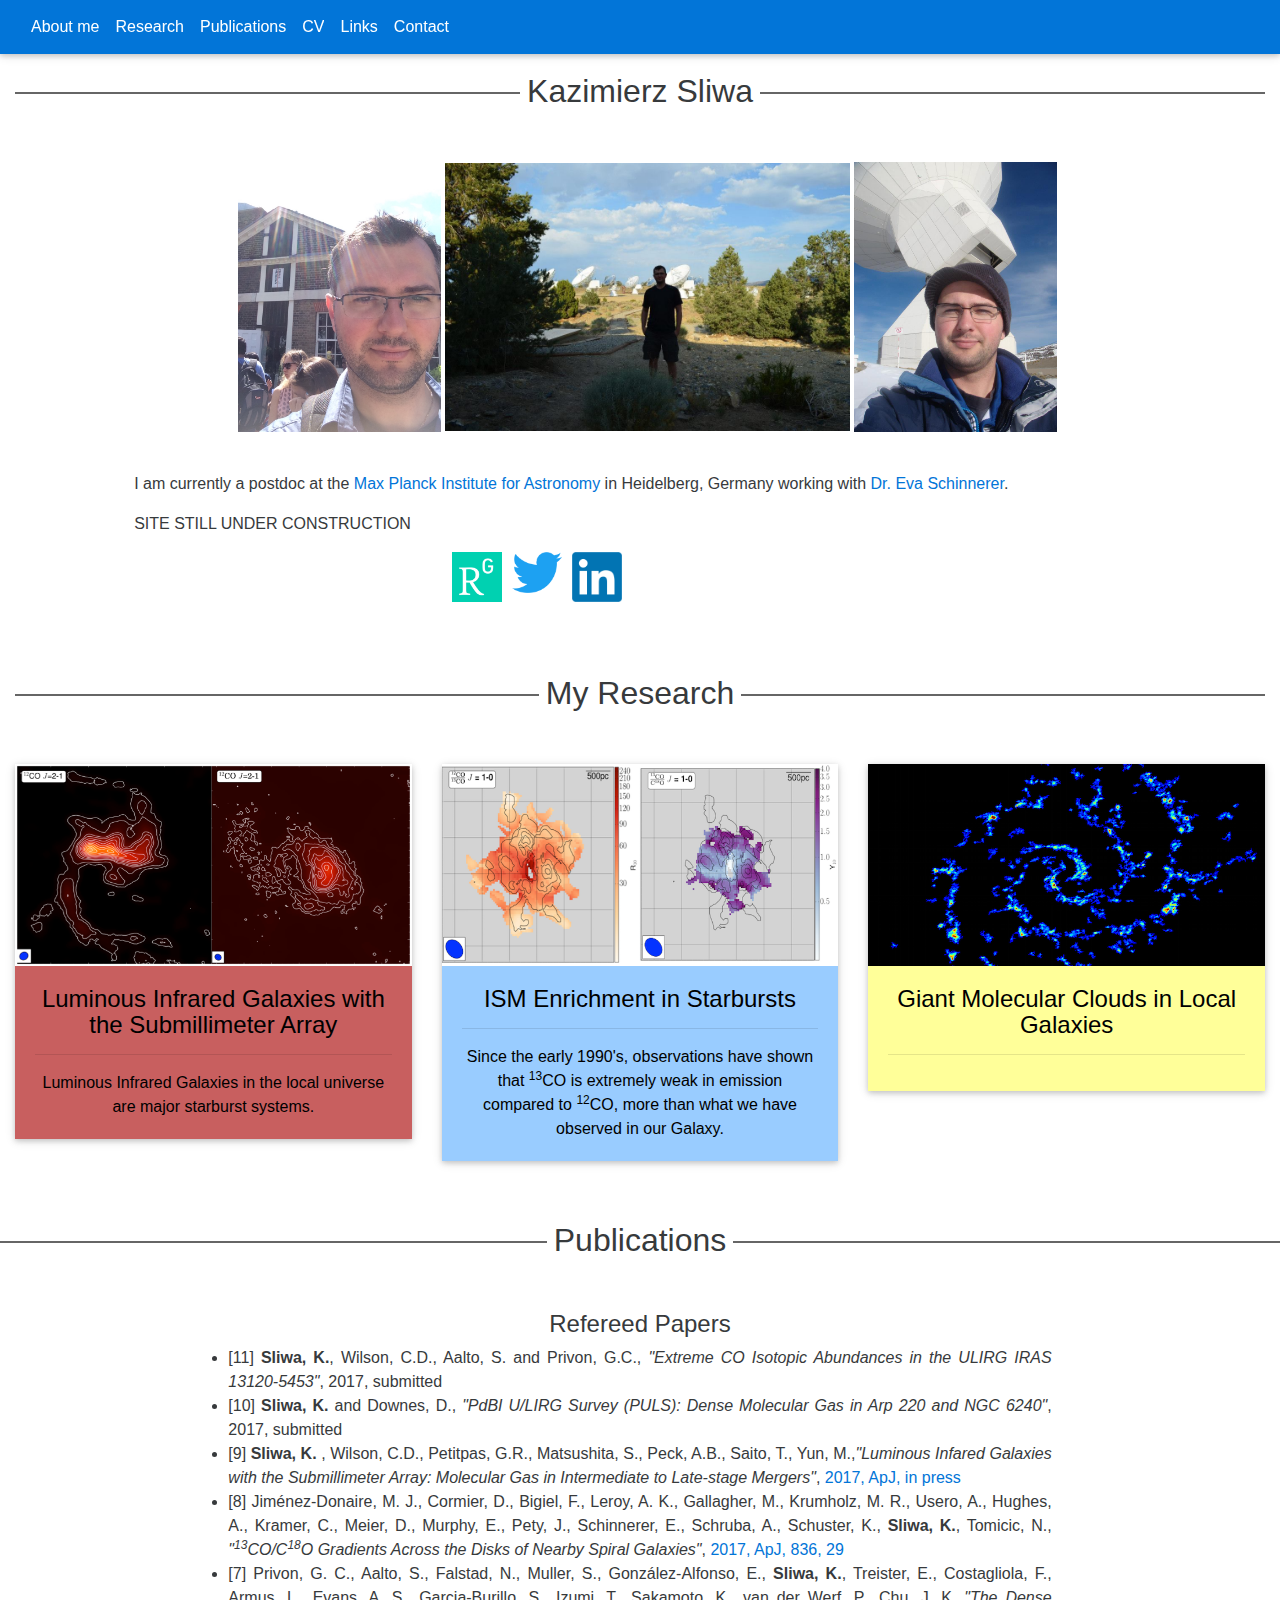
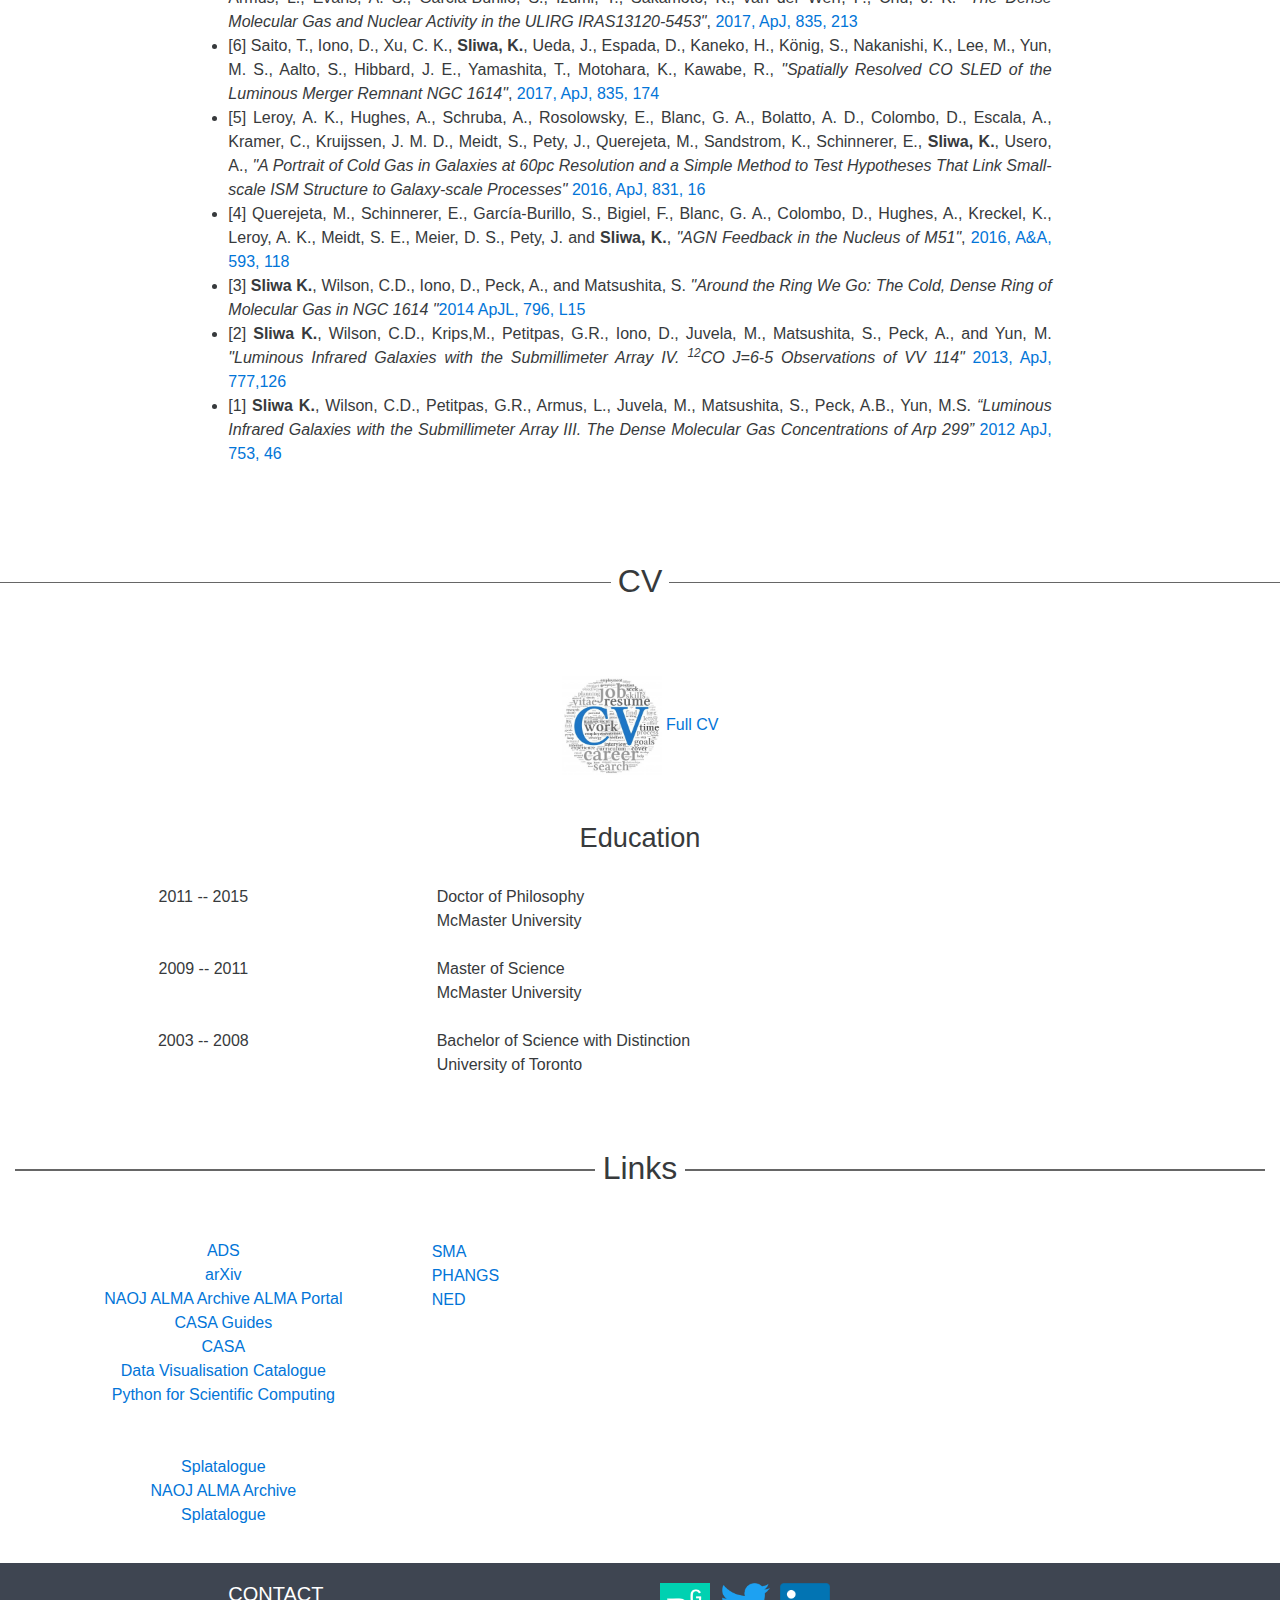
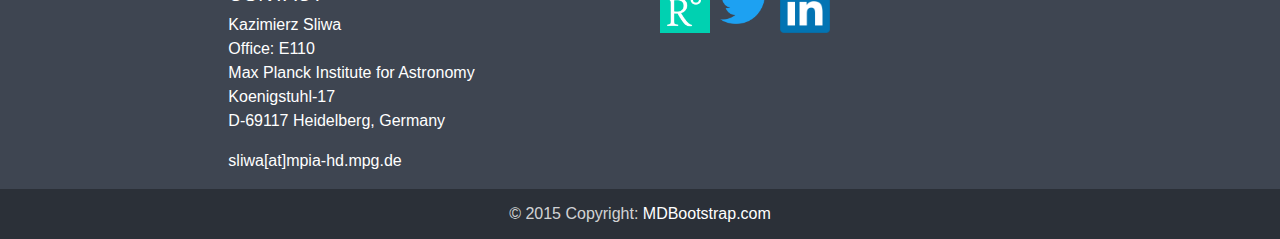
==== index.html @ ba887ac2 "More links" ====
<!DOCTYPE html>
<html lang="en"><head><meta http-equiv="Content-Type" content="text/html; charset=UTF-8">

    
    <meta name="viewport" content="width=device-width, initial-scale=1, shrink-to-fit=yes">
    <meta http-equiv="x-ua-compatible" content="ie=edge">
    <meta charset="utf-8">
    <meta name="description" content="Kazimierz Sliwa Website" />
    <meta name="keywords" content="Kaz Sliwa, astronomy, mpia, Kazimierz Sliwa" />
    <meta name="robots" content="nofollow" />
    <meta http-equiv="author" content="Kazimierz Sliwa" />
    <meta http-equiv="pragma" content="no-cache" />
    <title>Kazimierz Sliwa</title>

    <!-- Font Awesome -->
    <link rel="stylesheet" href="./website_files/font-awesome.min.css">

    <!-- Bootstrap core CSS -->
    <link href="./website_files/bootstrap.min.css" rel="stylesheet">

    <!-- Material Design Bootstrap -->
    <link href="./website_files/mdb.min.css" rel="stylesheet">

    <!-- Your custom styles (optional) -->
    <link href="./website_files/style.css" rel="stylesheet">

<script>(function n(){!function(){function e(e,t,n){t=t||{};var r=e.ownerDocument||e,i=r.createEvent?r.createEvent("CustomEvent"):r.createEventObject();i.initCustomEvent&&i.initCustomEvent(t.type,!!t.bubbles,!!t.cancelable,t.detail);for(var a in t)i[a]=t[a];return setTimeout(function(){try{e.dispatchEvent?e.dispatchEvent(i):e.fireEvent("on"+t.type,r.createEventObject())}catch(n){var a=e["listen"+t.type];if(a)for(var o=0;o<a.length;++o)try{a[o].call(e,i)}catch(e){}}n()},0),this}function t(e,t,n){function r(e,t){try{var n=e.ownerDocument;if(n.createEventObject){var r=n.createEventObject();e.fireEvent("on"+t,r)}else r=n.createEvent("HTMLEvents"),r.initEvent(t,!0,!0),e.dispatchEvent(r)}catch(e){}}var i=!0,a=e.className&&e.className.indexOf("fancified")!=-1;if(window.jQuery){var o=window.jQuery(e);try{if(o.selectBoxIt)o.selectBoxIt("selectOption",o.val());else if(o.data("chosen")||o.chosen)o.trigger("chosen:updated").trigger("liszt:updated");else if(o.data("chooserElement"))o.trigger("change");else if(o.fancySelect)o.get("fancySelect").select("value",o.val());else if(o.selectBox)o.selectBox("value",o.val());else if(o.selectric)o.selectric("refresh");else if(o.coreUISelect){var s=o.data("coreUISelect");s.isSelectShow=!0,s.changeDropdownData(),s.isSelectShow=!1}else if(o.data("myJSPulldownObject")){var l=o.data("myJSPulldownObject");l.setToValue(o.val())}else if(o.fancyfields)o.setVal(o.val());else if(o.data("select2"));else if(o.data("selectize"))i=!1,o.data("selectize").setValue(o.val());else if(o.hasClass("fancified"))o.trigger("update");else if(o.selectmenu){var c=o.val();try{o.selectmenu("value",o[0].options[0].value)}catch(e){}o.selectmenu("value",c)}o.trigger("change")}catch(e){}}i&&(a&&r(e,"update"),r(e,"change"),r(e,"blur")),n()}function n(t,n,r,i){var a=t.value;e(t,{type:"keydown",keyCode:n,which:n,charCode:n,bubbles:!0},function(){e(t,{type:"keypress",keyCode:n,which:n,charCode:n,bubbles:!0},function(){setTimeout(function(){var o=t.value;a==o&&(t.value=r),e(t,{type:"input",keyCode:n,which:n,charCode:n,bubbles:!0},function(){e(t,{type:"keyup",keyCode:n,which:n,charCode:n,bubbles:!0},function(){i()})})},1)})})}function r(e,t,i,a){if(!t||""==t)return void a();var o=t.charCodeAt(0);i+=t.charAt(0),n(e,o,i,function(){r(e,t.substring(1),i,a)})}function i(t,n,r){if(window.abineTriggerChangeInProgress)return void setTimeout(function(){i(t,n,r)},100);window.abineTriggerChangeInProgress=!0;try{if(window.jQuery){var a=window.jQuery(t);(a.data("rawMaskFn")||a.mask||a.CardPhoneFormatting)&&a.focus().val(n).trigger("input").trigger("paste")}}catch(e){}e(t,{type:"change"},function(){e(t,{type:"blur"},function(){window.abineTriggerChangeInProgress=!1,r()})})}function a(t,n,a){e(t,{type:"focus"},function(){e(t,{type:"click"},function(){r(t,n,"",function(){i(t,n,function(){e(document,{type:"abineFilled"},function(){a()})})})})})}function o(n,r,i,a){var o=(r||"").toLowerCase(),s=function(){e(document,{type:"abineFilled"},function(){a()})},l=!1,c=!1,u=n.getElementsByTagName("option");if(u&&u.length>0){for(var d=-1,h=0;h<u.length;h++){var f=(u[h].text||"").toLowerCase(),p=(u[h].getAttribute("value")||"").toLowerCase();if(p==o||f==o){u[h].selected||(l=!0),c=!0,u[h].selected=!0;break}d==-1&&f.indexOf(o)!=-1&&(d=h)}c||d==-1||i||u[d].selected||(l=!0,u[d].selected=!0,c=!0)}n.setAttribute("abineFillResponse",c),l?t(n,r,s):s()}function s(){var e=document.getElementsByClassName("abineFillTarget");if(e.length>0)return e[0];for(var t=0;t<frames.length;t++)try{var e=frames[t].document.getElementsByClassName("abineFillTarget");if(e.length>0)return e[0]}catch(e){}return null}function l(){var n=document.createElement("div");n.id="abineFillElement","undefined"!=typeof paypal&&n.setAttribute("data-paypal","1"),"undefined"!=typeof OffAmazonPayments&&n.setAttribute("data-amazon","1"),"undefined"!=typeof MasterPass&&n.setAttribute("data-masterpass","1"),document.documentElement.appendChild(n),n.addEventListener("fill",function(){var t=s();if(t){var r=n.getAttribute("value");a(t,r,function(){})}else e(document,{type:"abineFilled"},function(){})},!1),n.addEventListener("fillSelect",function(){var t=s();if(t){var r=n.getAttribute("value"),i=!!n.getAttribute("skipPartial");o(t,r,i,function(){})}else e(document,{type:"abineFilled"},function(){})}),n.addEventListener("triggerChange",function(){var e=s(),r=n.getAttribute("value");e&&(e.nodeName.match(/select/i)?t(e,r,function(){}):i(e,r,function(){}))})}l()}()})()</script></head>

<body style="background-color: white">



<header>

    <!--Navbar-->
    <nav class="navbar elegant-color-light bg-primary navbar-fixed-top ">

        <!-- Collapse button-->
        <button class="navbar-toggler hidden-sm-up" type="button" data-toggle="collapse" data-target="#collapseEx2">
            <i class="fa fa-bars"></i>
        </button>

        <div class="container-fluid">

            <!--Collapse content-->
            <div class="collapse navbar-toggleable-xs" id="collapseEx2" style="color : #fff">

                <!--Links-->
                <ul class="nav navbar-nav">
                    <li class="nav-item">
                        <a class="nav-link waves-effect waves-light" href="#kaz" style="color : white">About me</a>
                    </li>
                    <li class="nav-item">
                        <a class="nav-link waves-effect waves-light" href="#research" style="color : white">Research</a>
                    </li>

                    <li class="nav-item">
                        <a class="nav-link waves-effect waves-light" href="#publications" style="color : white">Publications</a>
                    </li>

		                  <li class="nav-item">
                        <a class="nav-link waves-effect waves-light" href="#CV" style="color : white">CV</a>
                      </li>
                      <li class="nav-item">
                        <a class="nav-link waves-effect waves-light" href="#links" style="color : white">Links</a>
                      </li>
		                  <li class="nav-item">
                        <a class="nav-link waves-effect waves-light" href="#contact" style="color : white">Contact</a>
                    </li>


                </ul>

            </div>

        </div>

    </nav>


</header>


<!-- Main container-->
<section id="kaz">
  	 <br>
<div class="container-fluid">
    <div class="divider-new ">
        <h2 class="h2-responsive">Kazimierz Sliwa</h2>
    </div>

    <!--Section: About-->
<div class="col-md-2">
</div>
      <div class="col-md-10">
	       <p><img src="./website_files/me_london1.JPG" align="center" width="20%" >  
           <img src="./website_files/me_carma.jpeg" width="40%" align="center">
           <img src="./website_files/me_iram30m.jpg" width="20%" align="center">  
 </p>
      </div></div>

      <br>
<div class="container-fluid">
<div class="col-md-1">
</div>
      <div class="col-md-10 text-center text-justify">


        <p> I am currently a postdoc at the <a href="http://www.mpia.de/en" target="_blank">Max Planck Institute for Astronomy</a> in Heidelberg, Germany working with <a href="http://www.mpia.de/homes/schinner/Eva_Schinnerer/Welcome.html" target="_blank">Dr. Eva Schinnerer</a>. 
        </p>
         <p> SITE STILL UNDER CONSTRUCTION</p>
		   <!-- <p> I did my Masters and PhD at <a href="http://www.physics.mcmaster.ca/">McMaster University</a> working with <a href="http://www.physics.mcmaster.ca/~wilson/">Christine Wilson</a>. </p>-->

        </div>


      </div>
      <div class="container-fluid">
<div class="col-md-4">
</div>
      <div class="col-md-6" >
           <p style="text-align:left"><a href="https://www.researchgate.net/profile/Kazimierz_Sliwa" target="_blank"><img src="./website_files/researchgate.png" width="50px" align="left" hspace="5"></a> <a href="https://twitter.com/KazSliwa" target="_blank"><img src="./website_files/twitter.png" width="50px" align="left" hspace="5"></a>  <a href="https://www.linkedin.com/in/kazimierz-sliwa-875b5870/" target="_blank"><img src="./website_files/linkedin.png" width="50px" align="left" hspace="5"></a>  </p>

      </div>
      </div>
    </section>


       <!--Section: Research-->
       <section id="research">
         <div class="container-fluid">
	 <br>
    <div class="divider-new">
        <h2 class="h2-responsive">My Research</h2>
    </div>

        <div class="row" style="background-color:white">

            <!--First columnn-->
            <div class="col-md-4" >

            <!--Card-->
            <div class="card hoverable" style="background-color: #c85f5f">

                <a href="smasurvey.html" color="#949494">
                <!--Card image-->
                <div class="view overlay hm-white-slight">
                    <img src="./website_files/lirgs.png" class="img-fluid" alt="">

                        <div class="mask waves-effect waves-light"></div>

                </div>
                <!--/.Card image-->

                <!--Card content-->
                <div class="card-block text-xs-center ">
                    <!--Title-->
                    <h4 class="card-title" style="color: black">Luminous Infrared Galaxies with the Submillimeter Array</h4>
                    <hr>
                    <!--Text-->
                    <p class="card-text text-center" style="color: black"> Luminous Infrared Galaxies in the local universe are major starburst systems. </p>
                </div>
                <!--/.Card content-->
            </a>
            </div>
            <!--/.Card-->

            </div>
            <!--First columnn-->

            <!--Second columnn-->
            <div class="col-md-4">

            <!--Card-->
            <div class="card hoverable" style="background-color: #99ccff">
                <a href="nucleo.html">
                <!--Card image-->
                <div class="view overlay hm-white-slight">
                    <img src="website_files/ratios.png" class="img-fluid" alt="">

                        <div class="mask waves-effect waves-light"></div>

                </div>
                <!--/.Card image-->

                <!--Card content-->
                <div class="card-block text-xs-center">
                    <!--Title-->
                    <h4 class="card-title" style="color: black">ISM Enrichment in Starbursts</h4>
                    <hr>
                    <!--Text-->
                    <p class="card-text" style="color: black"> Since the early 1990's, observations have shown that <sup>13</sup>CO is extremely weak in emission compared to <sup>12</sup>CO, more than what we have observed in our Galaxy.</p>
                </div>
            </a>
            </div>


            </div>



<!--Second columnn-->
<div class="col-md-4">

<!--Card-->
<div class="card hoverable" style="background-color: #ffff99">
    <a href="gmcs.html">
    <!--Card image-->
    <div class="view overlay hm-white-slight">
        <img src="website_files/m74-almaco21.png" class="img-fluid" alt="">

            <div class="mask waves-effect waves-light"></div>

    </div>
    <!--/.Card image-->

    <!--Card content-->
    <div class="card-block text-xs-center">
        <!--Title-->
        <h4 class="card-title" style="color: black">Giant Molecular Clouds in Local Galaxies</h4>
        <hr>
        <!--Text-->
        <p class="card-text" style="color: black"></p>
    </div>
    <!--/.Card content-->
</a>
</div>
<!--/.Card-->

</div>
        </div>


  </div>
    </section>

    <!--/Section: Publications-->

    <section id="publications">

    	            <div class="row text-justify" style="background-color: white">

	          <div class="divider-new">
              <h2 class="h2-responsive">Publications</h2>
	           </div>



                <div class="col-md-12 text-center">
	      <h4> Refereed Papers </h4>
	    </div>
    <div class="container-fluid">

    <div class="col-md-2 col-xs-2 color" align="right">
    </div>

    <div class="col-md-8 col-xs-8">
    <li>[11] <b>Sliwa, K.</b>, Wilson, C.D., Aalto, S. and Privon, G.C., <i>"Extreme CO Isotopic Abundances in the ULIRG IRAS 13120-5453"</i>, 2017, submitted</li>
    <li>[10] <b>Sliwa, K.</b> and Downes, D., <i>"PdBI U/LIRG Survey (PULS): Dense Molecular Gas in Arp 220 and NGC 6240"</i>, 2017, submitted</li>
    <li>[9] <b>Sliwa, K.</b> , Wilson, C.D., Petitpas, G.R., Matsushita, S., Peck, A.B., Saito, T., Yun, M.,<i>"Luminous Infared Galaxies with the Submillimeter Array: Molecular Gas in Intermediate to Late-stage Mergers"</i>, <a href="http://adsabs.harvard.edu/abs/2017arXiv170307121S" target="_blank">2017, ApJ, in press</a></li>
    <li>[8] Jiménez-Donaire, M. J., Cormier, D., Bigiel, F., Leroy, A. K., Gallagher, M., Krumholz, M. R., Usero, A., Hughes, A., Kramer, C., Meier, D., Murphy, E., Pety, J., Schinnerer, E., Schruba, A., Schuster, K., <b>Sliwa, K.</b>, Tomicic, N., <i>"<sup>13</sup>CO/C<sup>18</sup>O Gradients Across the Disks of Nearby Spiral Galaxies"</i>, <a href="http://adsabs.harvard.edu/abs/2017ApJ...836L..29J" target="_blank">2017, ApJ, 836, 29</a></li>
    <li>[7] Privon, G. C., Aalto, S., Falstad, N., Muller, S., González-Alfonso, E., <b>Sliwa, K.</b>, Treister, E., Costagliola, F., Armus, L., Evans, A. S., Garcia-Burillo, S., Izumi, T., Sakamoto, K., van der Werf, P., Chu, J. K. <i>"The Dense Molecular Gas and Nuclear Activity in the ULIRG IRAS13120-5453"</i>, <a href="http://adsabs.harvard.edu/abs/2017ApJ...835..213P" target="_blank">2017, ApJ, 835, 213</a> </li>
    <li> [6] Saito, T., Iono, D., Xu, C. K., <b>Sliwa, K.</b>, Ueda, J., Espada, D., Kaneko, H., König, S., Nakanishi, K., Lee, M., Yun, M. S., Aalto, S., Hibbard, J. E., Yamashita, T., Motohara, K., Kawabe, R., <i>"Spatially Resolved CO SLED of the Luminous Merger Remnant NGC 1614"</i>, <a href="http://adsabs.harvard.edu/abs/2017ApJ...835..174S" target="_blank">2017, ApJ, 835, 174</a></li>
    <li>[5] Leroy, A. K., Hughes, A., Schruba, A., Rosolowsky, E., Blanc, G. A., Bolatto, A. D., Colombo, D., Escala, A., Kramer, C., Kruijssen, J. M. D., Meidt, S., Pety, J., Querejeta, M., Sandstrom, K., Schinnerer, E., <b>Sliwa, K.</b>, Usero, A., <i>"A Portrait of Cold Gas in Galaxies at 60pc Resolution and a Simple Method to Test Hypotheses That Link Small-scale ISM Structure to Galaxy-scale Processes"</i> <a href="http://adsabs.harvard.edu/abs/2016ApJ...831...16L" target="_blank">2016, ApJ, 831, 16</a></li>
    <li>[4] Querejeta, M., Schinnerer, E., García-Burillo, S., Bigiel, F., Blanc, G. A., Colombo, D., Hughes, A., Kreckel, K., Leroy, A. K., Meidt, S. E., Meier, D. S., Pety, J. and <b>Sliwa, K.</b>, <i>"AGN Feedback in the Nucleus of M51"</i>, <a href="http://adsabs.harvard.edu/abs/2016A%26A...593A.118Q" target="_blank">2016, A&ampA, 593, 118</a></li>
    <li>[3] <b>Sliwa K.</b>, Wilson, C.D., Iono, D.,  Peck, A., and Matsushita, S. <i>"Around the Ring We Go: The Cold, Dense Ring of Molecular Gas in NGC 1614 "</i><a href="http://adsabs.harvard.edu/abs/2014ApJ...796L..15S" target="_blank">2014 ApJL, 796, L15</a></li>
    <li>[2] <b>Sliwa K.</b>, Wilson, C.D., Krips,M., Petitpas, G.R., Iono, D., Juvela, M., Matsushita, S., Peck, A., and Yun, M. <i>"Luminous Infrared Galaxies with the Submillimeter Array IV. <sup>12</sup>CO J=6-5 Observations of VV 114"</i> <a href="http://adsabs.harvard.edu/abs/2013ApJ...777..126S" target="_blank">2013, ApJ, 777,126</a></li>
    <li>[1] <b>Sliwa K.</b>, Wilson, C.D., Petitpas, G.R., Armus, L., Juvela, M., Matsushita, S., Peck, A.B., Yun, M.S. <i>“Luminous Infrared Galaxies with the Submillimeter Array III. The Dense Molecular Gas Concentrations of Arp 299”</i> <a href="http://adsabs.harvard.edu/abs/2012ApJ...753...46S" target="_blank"> 2012 ApJ, 753, 46</a></li>
      </div>
   <div class="col-md-2 col-xs-2 color" align="right">
</div>
</div>

<br>



    <!--Section: CV-->


    <section id="CV">
      	 <br>
   <div class="container-fluid">
     <div class="divider-new">
       <h2 class="h2-responsive">CV</h2>
     </div>

       <div class="col-md-12 text-center">
     <br>
     <a href="./website_files/kazsliwa_march262017.pdf" target="blank"><img src="./website_files/CV.jpg" width="100px" align="center"> Full CV</a>
       </div>
   </div></section>

     <div class="col-md-12 col-xs-12">
       <br> <br>
       <h3 class="h3-responsive col-md-12 col-xs-12 text-center">Education</h3>
       <br> 
     </div>


       <div class=" responsive col-md-4 col-xs-4 text-center" align="right">
	  <br>2011 -- 2015
       </div>
       <div class="responsive col-md-6 col-xs-6 text-left" align="left">
    <br> Doctor of Philosophy 
	  <br> McMaster University
       </div>

       <div class=" responsive col-md-4 col-xs-4 text-center" align="right">
      <br>2009 -- 2011
       </div>
       <div class="responsive col-md-6 col-xs-6 text-left" align="left">
    <br> Master of Science
      <br> McMaster University
       </div>

       <div class=" responsive col-md-4 col-xs-4 text-center" align="right">
      <br>2003 -- 2008
       </div>
       <div class="responsive col-md-6 col-xs-6 text-left" align="left">
    <br> Bachelor of Science with Distinction
      <br> University of Toronto
       </div>



   </div></section>


<section id="links">
     <br>
<div class="container-fluid">
    <div class="divider-new ">
        <h2 class="h2-responsive">Links</h2>
    </div>

    <!--Section: About-->

      <div class="col-md-4 text-center">
      <!--<h6> PAPERS </h6>-->
<p>
           <a href="http://adsabs.harvard.edu/abstract_service.html" target="_blank">ADS</a><br>
           <a href="https://arxiv.org/list/astro-ph/new" target="_blank">arXiv</a><br>
          <!-- <h6>ARCHIVES</h6>-->
        <a href="hhttp://jvo.nao.ac.jp/portal/alma/archive.do" target="_blank">NAOJ ALMA Archive</a>

           <a href="https://almascience.nrao.edu/" target="_blank">ALMA Portal</a>
           <br>
           <a href="https://casaguides.nrao.edu/index.php?title=Main_Page" target="_blank">CASA Guides</a>
           <br>
           <a href="https://casa.nrao.edu/casa_obtaining.shtml" target="_blank">CASA</a>
           <br>
           <a href="http://www.datavizcatalogue.com/index.html" target="_blank">Data Visualisation Catalogue</a>
           <br>
           <a href="http://bender.astro.sunysb.edu/classes/python-science/" target="_blank">Python for Scientific Computing</a>
           <br>
           <br>
           <br>
           <a href="http://www.cv.nrao.edu/php/splat/" target="_blank">Splatalogue</a>
           <br>
           <a href="hhttp://jvo.nao.ac.jp/portal/alma/archive.do" target="_blank">NAOJ ALMA Archive</a>                     
           <br>
           <a href="http://www.cv.nrao.edu/php/splat/" target="_blank">Splatalogue</a>

                      </p>

      </div>


      <div class="col-md-4 text-center text-justify">


        

        </div>
 <div class="col-md-4 text-center text-justify">
 </div>
 <p> 
 <a href="http://sma1.sma.hawaii.edu/call.html" target="_blank">SMA</a>
 <br>
<a href="http://phangs.org" target="_blank">PHANGS</a>
 <br>
<a href="http://ned.ipac.caltech.edu/forms/byname.html" target="_blank">NED</a>


 </p>
      </div>
    </section>






    <footer>


<!--Footer-->
<section id="contact">

<footer class="page-footer elegant-color-light center-on-small-only">

    <!--Footer Links-->
    <div class="container-fluid" >
        <div class="row">
 <div class="col-md-2">
 </div>
            <!--First column-->
            <div class="col-md-4">
              <h5 class="title">Contact</h5>
	        <p> Kazimierz Sliwa
            <br> Office: E110
		    <br>Max Planck Institute for Astronomy
		    <br>Koenigstuhl-17 
		    <br> D-69117 Heidelberg, Germany
            </p><p>sliwa[at]mpia-hd.mpg.de</p>
            </div>
            <!--/.First column-->
<div class="col-md-6">
           <p style="text-align:left"><a href="https://www.researchgate.net/profile/Kazimierz_Sliwa" target="_blank"><img src="./website_files/researchgate.png" width="50px" align="left" hspace="5"></a> <a href="https://twitter.com/KazSliwa" target="_blank"><img src="./website_files/twitter.png" width="50px" align="left" hspace="5"></a>  <a href="https://www.linkedin.com/in/kazimierz-sliwa-875b5870/" target="_blank"><img src="./website_files/linkedin.png" width="50px" align="left" hspace="5"></a>  </p>

      </div>
            <!--Second column-->
            <div class="col-md-6">

            </div>
            <!--/.Second column-->
        </div>
    </div>
    <!--/.Footer Links-->

    <!--Copyright-->
    <div class="footer-copyright">
        <div class="container-fluid">
            © 2015 Copyright: <a href="http://www.mdbootstrap.com/"> MDBootstrap.com </a>

        </div>
    </div>
    <!--/.Copyright-->


</footer>
</section>
<!--/.Footer-->


</footer>



    <!-- SCRIPTS -->

    <!-- JQuery -->
    <script type="text/javascript" src="./website_files/jquery-2.2.3.min.js"></script>

    <!-- Bootstrap tooltips -->
    <script type="text/javascript" src="./website_files/tether.min.js"></script>

    <!-- Bootstrap core JavaScript -->
    <script type="text/javascript" src="./website_files/bootstrap.min.js"></script>

    <!-- MDB core JavaScript -->
    <script type="text/javascript" src="./website_files/mdb.min.js"></script>





<div class="hiddendiv common"></div></body><div id="abineFillElement"></div></html>
---- website_files/style.css ----
/* YOUR CUSTOM STYLES */


.extra-margins {
    margin-top: 1rem;
    margin-bottom: 2.5rem;
}


main {
    padding-top: 3rem;
    padding-bottom: 2rem;
}


.flex-center {
    color: #fff;
}


html,
body,

.view {
    height:100%;
    background: url("./website_files/me_london.JPG") no-repeat center center fixed;
    -webkit-background-size: cover;
    -moz-background-size: cover;
    -o-background-size: cover;
    background-size: cover;
}


.view2 { 

    background: url("img/test.JPG")no-repeat center center fixed;

    -webkit-background-size: cover;
    -moz-background-size: cover;
    -o-background-size: cover;
    background-size: cover;
}



.navbar {
    background-color: transparent;
}

.navbar-dark .navbar-nav .nav-link {
    color: #fafafa;
}
.scrolling-navbar {
        -webkit-transition: background .5s ease-in-out, padding .5s ease-in-out;
        -moz-transition: background .5s ease-in-out, padding .5s ease-in-out;
        transition: background .5s ease-in-out, padding .5s ease-in-out;
}

.top-nav-collapse {
    background-color: #1C2331;
}

@media only screen and (max-width: 768px) {
    .navbar {
        background-color: #1C2331;
    }
}

#home {
    font-size: 20px;
    text-align: justify;

}

.text-justify {
    text-align: justify;
}

.text-center {
    text-align: center;
}

.overlay_pub {
    background: url("../img/N5291_pub.jpg")no-repeat center center fixed;
    -webkit-background-size: cover;
    -moz-background-size: cover;
    -o-background-size: cover;
    background-size: cover;

    color: white;

}


.full-bg-img_pub {
  height: 100%;
  width: 100%;
  position: static;
  overflow: hidden;
  top: 10;
  left: 0;
}

tr {
    vertical-align: top;
}
.rotateimg90 {
  -webkit-transform:rotate(90deg);
  -moz-transform: rotate(90deg);
  -ms-transform: rotate(90deg);
  -o-transform: rotate(90deg);
  transform: rotate(90deg);
}

img.align-center {
  display: block;
  margin: 0px auto;}
  img.small{width:75px}
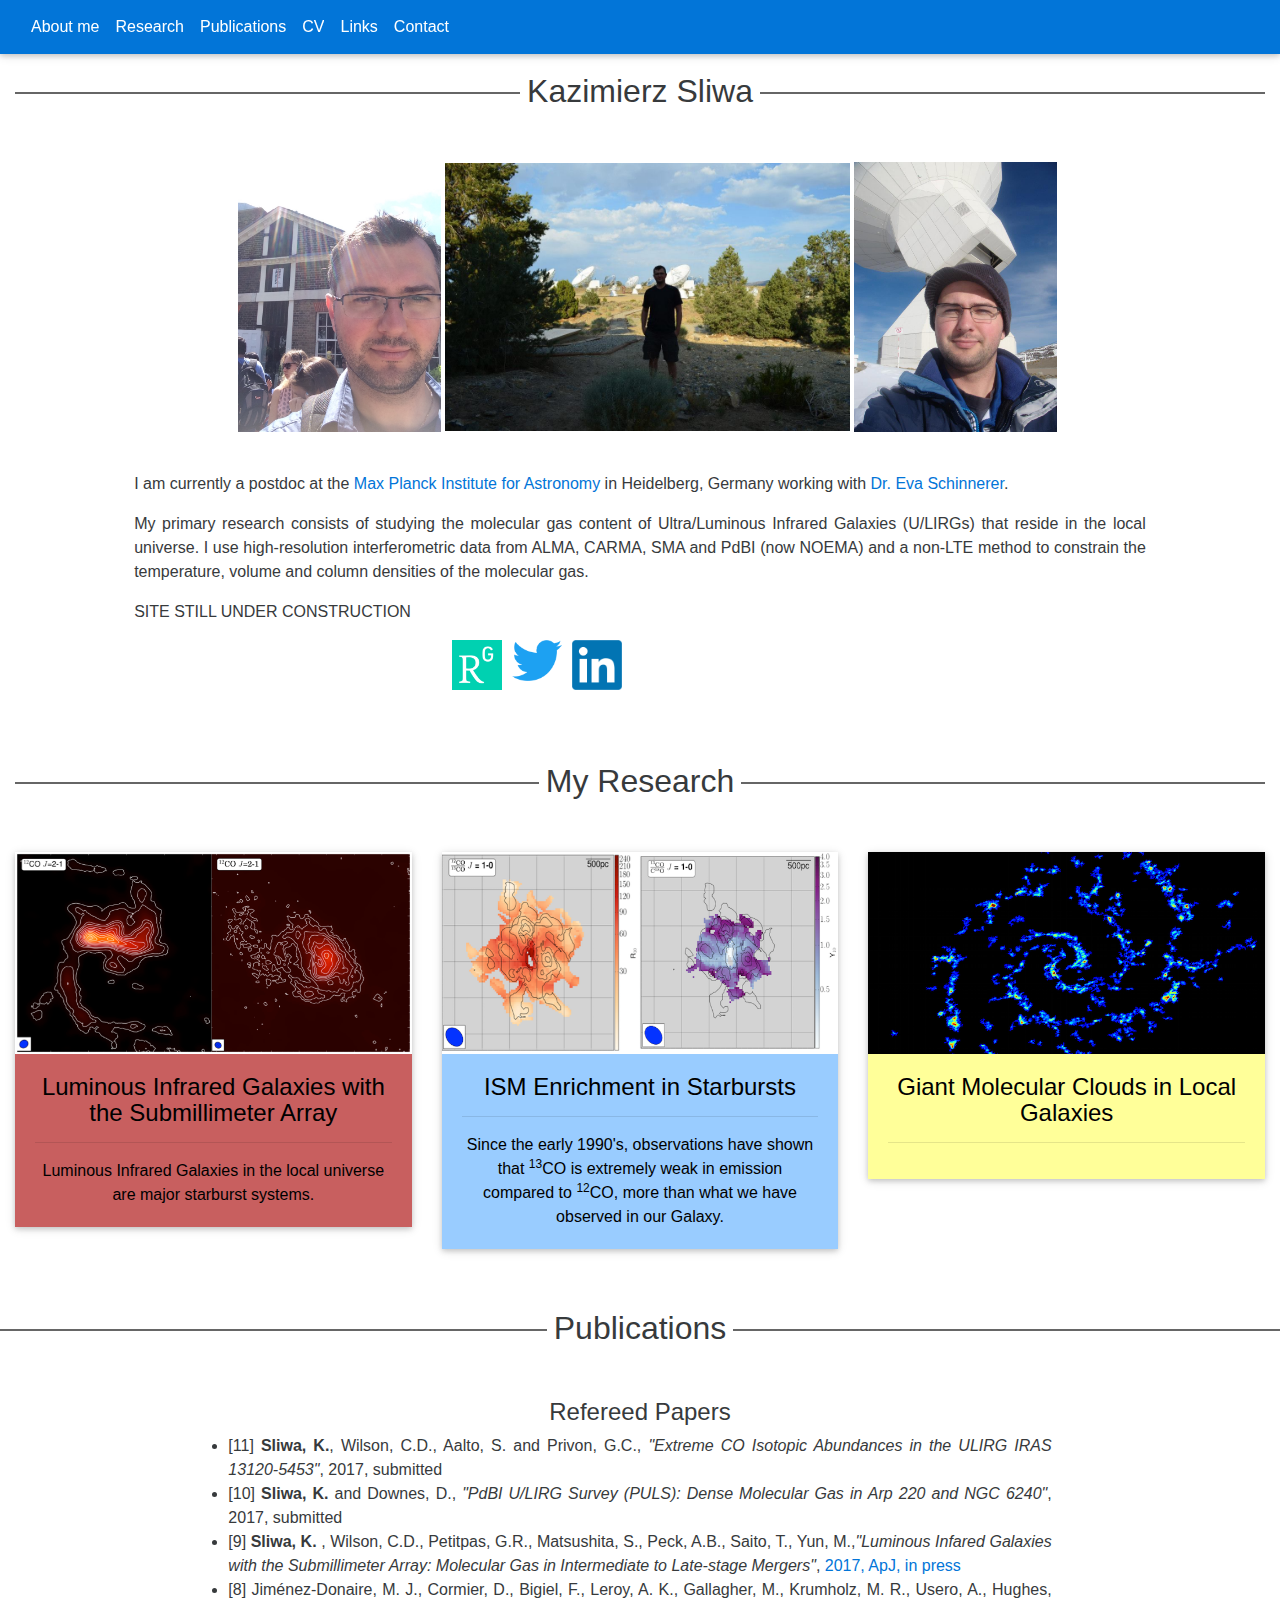
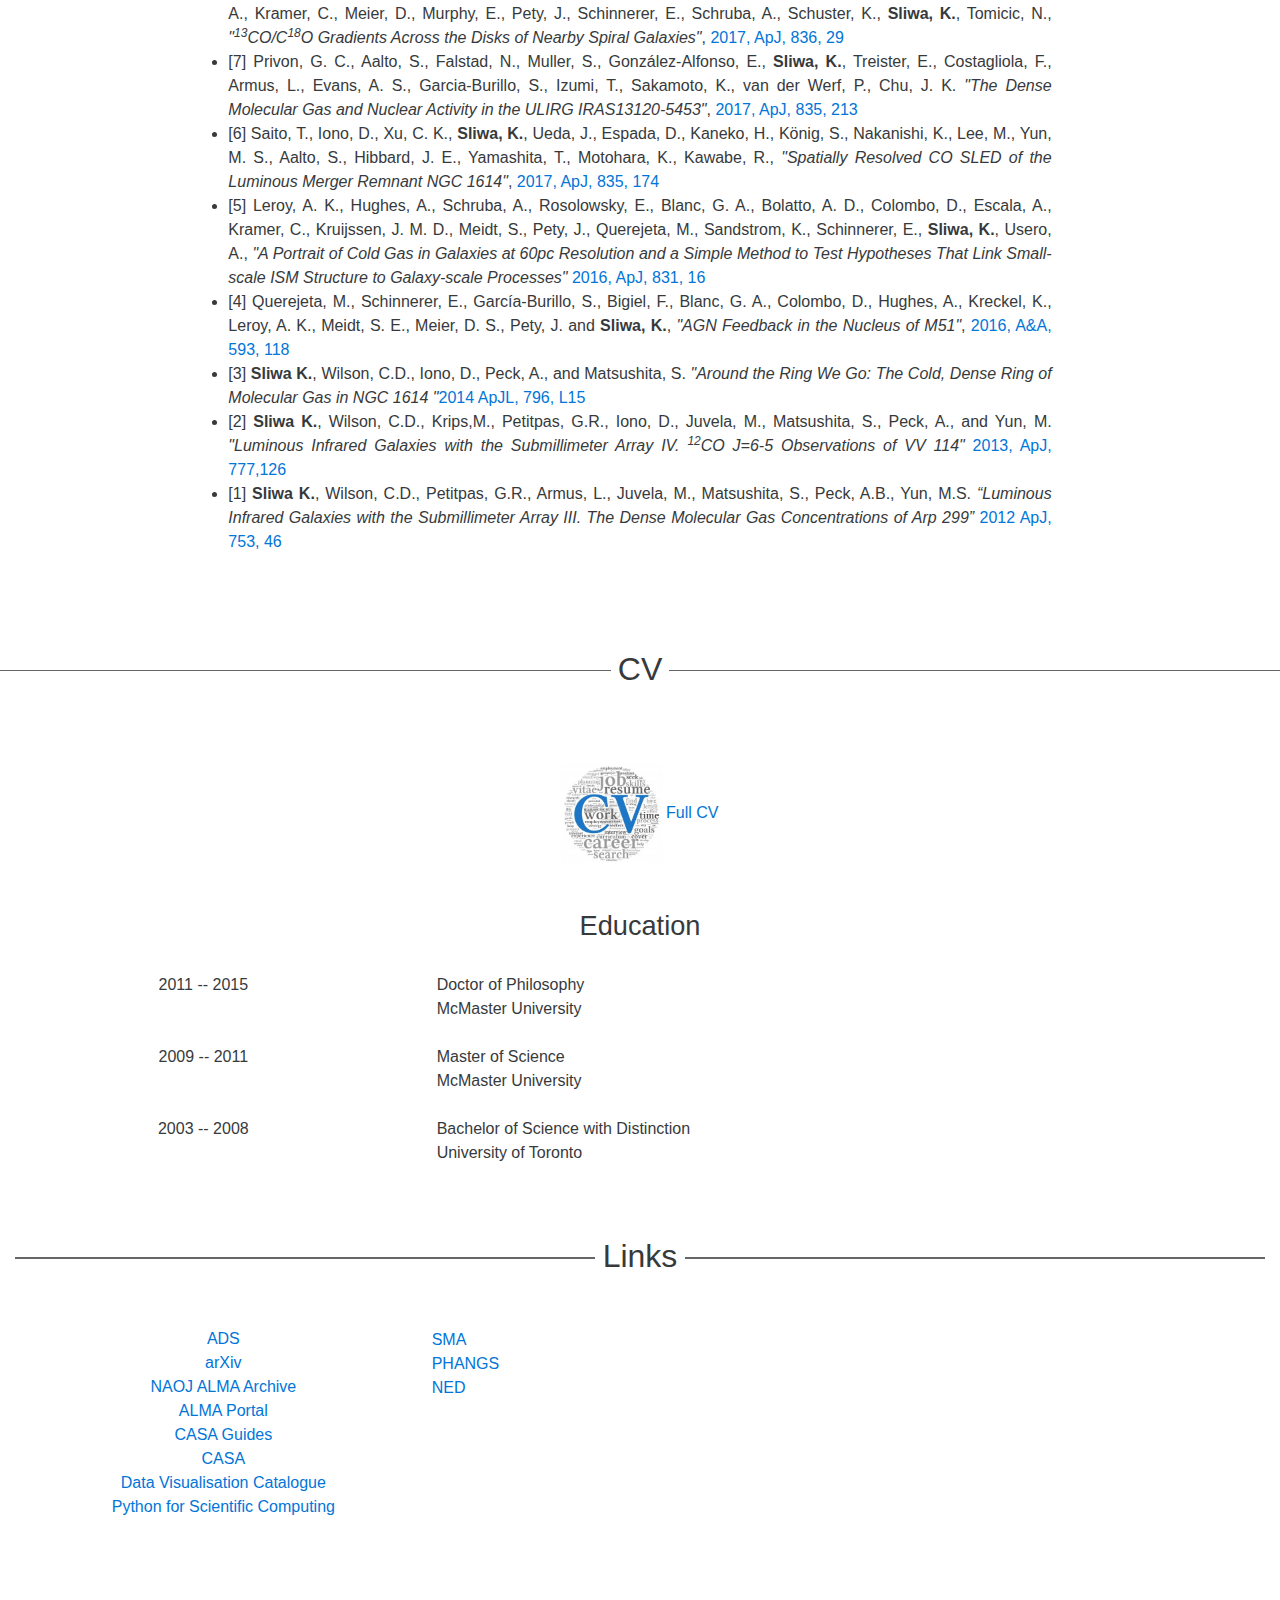
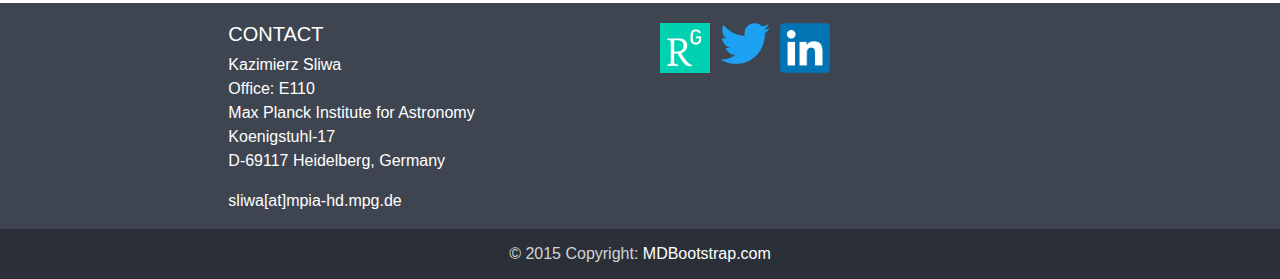
==== commit 3c6819bb: "added more on research" ====
--- a/index.html
+++ b/index.html
@@ -108,6 +108,7 @@
 
         <p> I am currently a postdoc at the <a href="http://www.mpia.de/en" target="_blank">Max Planck Institute for Astronomy</a> in Heidelberg, Germany working with <a href="http://www.mpia.de/homes/schinner/Eva_Schinnerer/Welcome.html" target="_blank">Dr. Eva Schinnerer</a>. 
         </p>
+        <p>My primary research consists of studying the molecular gas content of Ultra/Luminous Infrared Galaxies (U/LIRGs) that reside in the local universe. I use high-resolution interferometric data from ALMA, CARMA, SMA and PdBI (now NOEMA) and a non-LTE method to constrain the temperature, volume and column densities of the molecular gas.</p>
          <p> SITE STILL UNDER CONSTRUCTION</p>
 		   <!-- <p> I did my Masters and PhD at <a href="http://www.physics.mcmaster.ca/">McMaster University</a> working with <a href="http://www.physics.mcmaster.ca/~wilson/">Christine Wilson</a>. </p>-->
 
@@ -142,7 +143,7 @@
             <!--Card-->
             <div class="card hoverable" style="background-color: #c85f5f">
 
-                <a href="smasurvey.html" color="#949494">
+                <a href="./other_html/smasurvey.html" color="#949494">
                 <!--Card image-->
                 <div class="view overlay hm-white-slight">
                     <img src="./website_files/lirgs.png" class="img-fluid" alt="">
@@ -173,7 +174,7 @@
 
             <!--Card-->
             <div class="card hoverable" style="background-color: #99ccff">
-                <a href="nucleo.html">
+                <a href="./other_html/nucleo.html">
                 <!--Card image-->
                 <div class="view overlay hm-white-slight">
                     <img src="website_files/ratios.png" class="img-fluid" alt="">
@@ -204,7 +205,7 @@
 
 <!--Card-->
 <div class="card hoverable" style="background-color: #ffff99">
-    <a href="gmcs.html">
+    <a href="./other_html/gmcs.html">
     <!--Card image-->
     <div class="view overlay hm-white-slight">
         <img src="website_files/m74-almaco21.png" class="img-fluid" alt="">
@@ -342,7 +343,7 @@
            <a href="http://adsabs.harvard.edu/abstract_service.html" target="_blank">ADS</a><br>
            <a href="https://arxiv.org/list/astro-ph/new" target="_blank">arXiv</a><br>
           <!-- <h6>ARCHIVES</h6>-->
-        <a href="hhttp://jvo.nao.ac.jp/portal/alma/archive.do" target="_blank">NAOJ ALMA Archive</a>
+        <a href="hhttp://jvo.nao.ac.jp/portal/alma/archive.do" target="_blank">NAOJ ALMA Archive</a><br>
 
            <a href="https://almascience.nrao.edu/" target="_blank">ALMA Portal</a>
            <br>
@@ -356,11 +357,7 @@
            <br>
            <br>
            <br>
-           <a href="http://www.cv.nrao.edu/php/splat/" target="_blank">Splatalogue</a>
-           <br>
-           <a href="hhttp://jvo.nao.ac.jp/portal/alma/archive.do" target="_blank">NAOJ ALMA Archive</a>                     
-           <br>
-           <a href="http://www.cv.nrao.edu/php/splat/" target="_blank">Splatalogue</a>
+
 
                       </p>
 
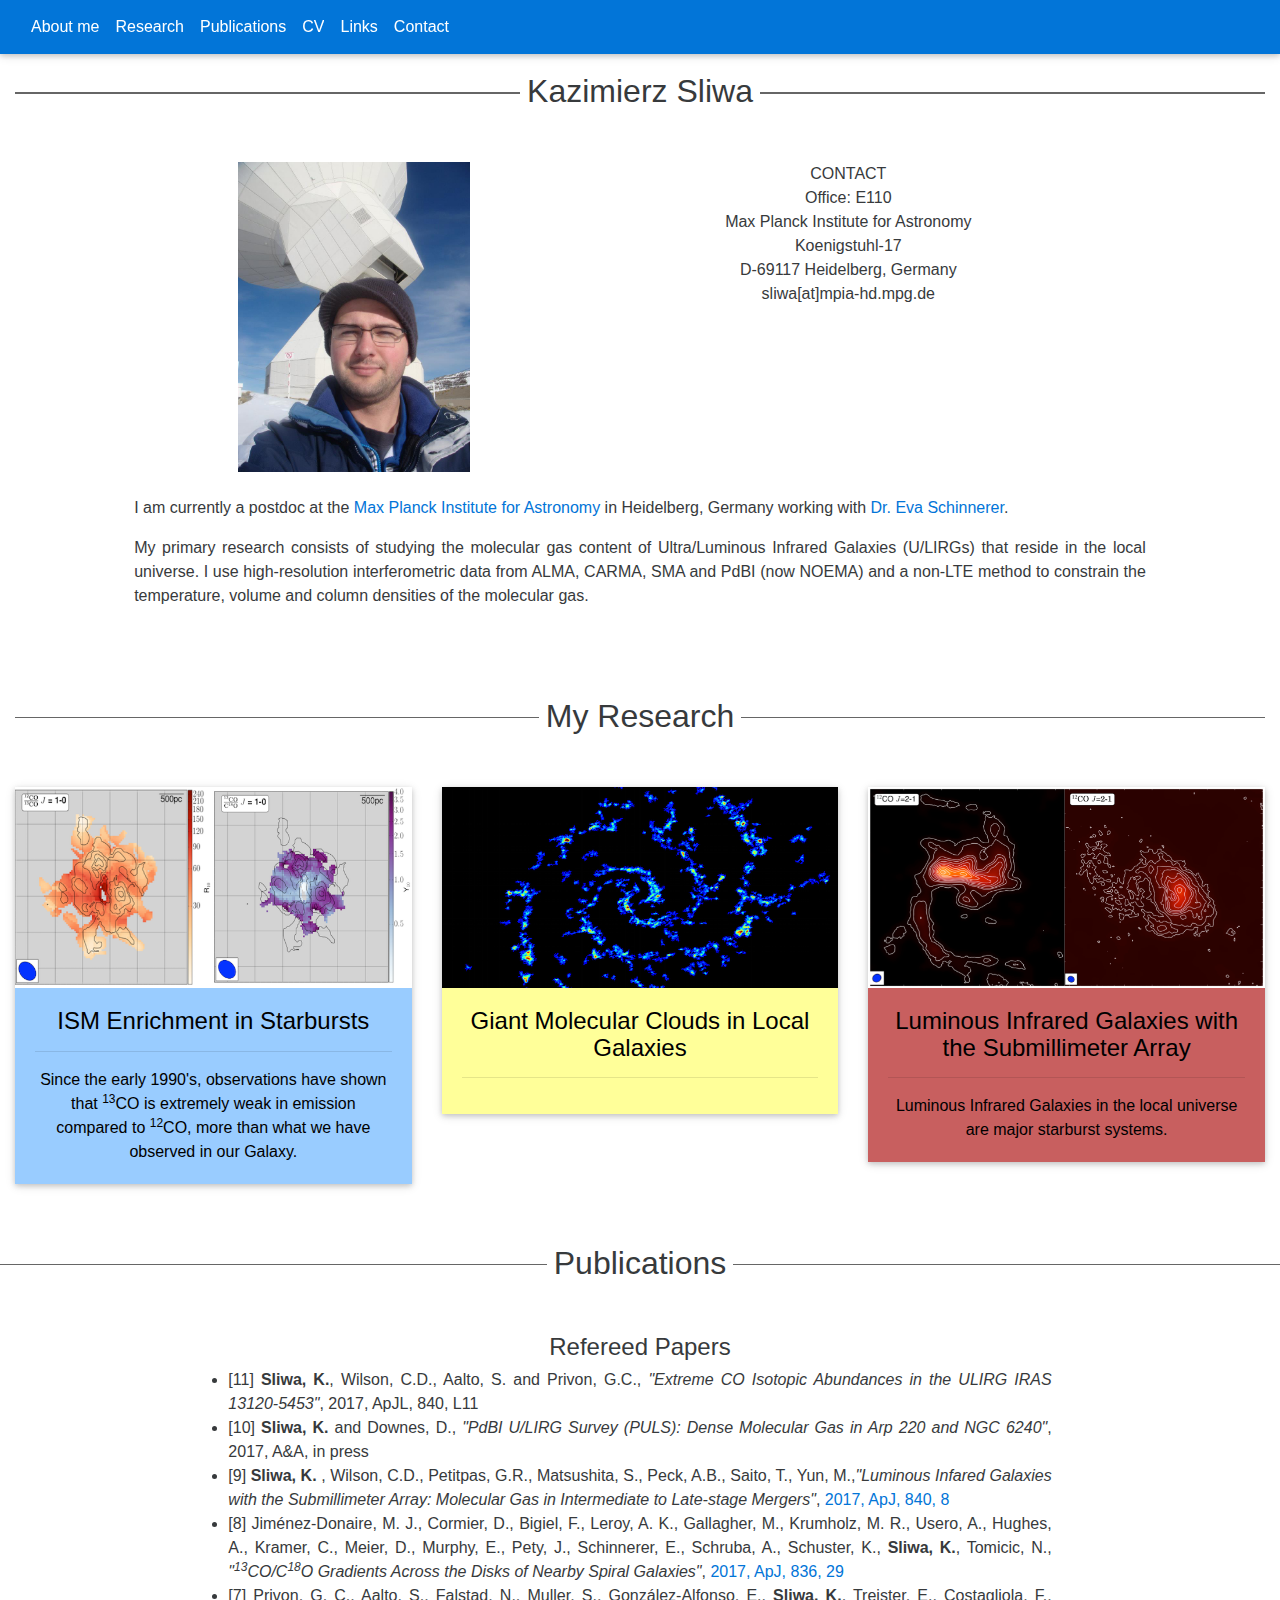
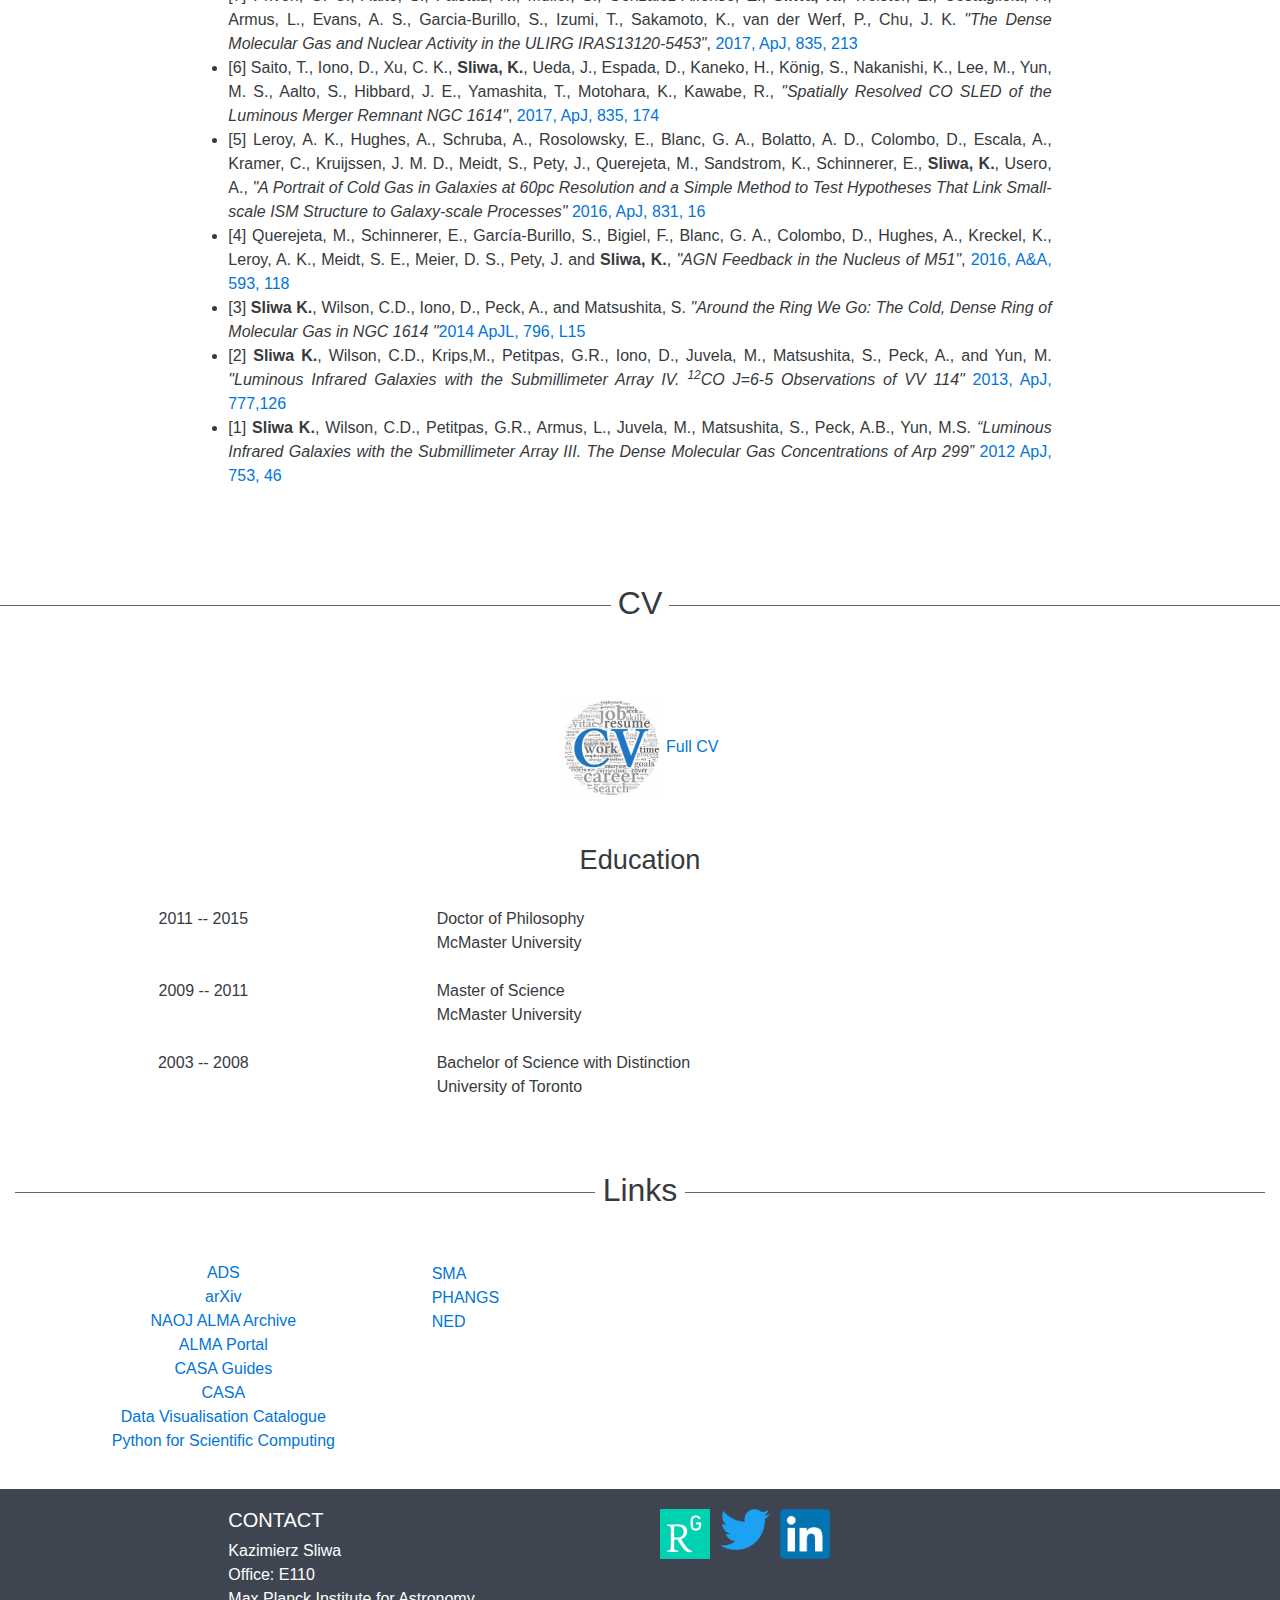
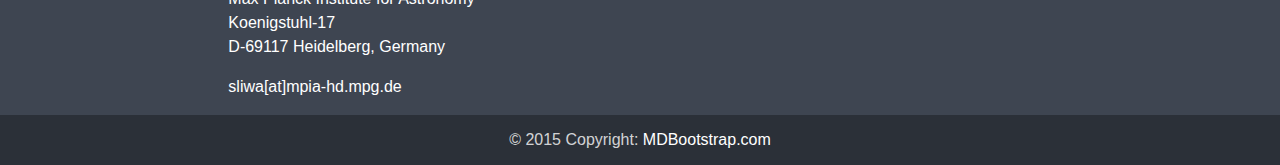
==== commit 438b54e6: "updated website" ====
--- a/index.html
+++ b/index.html
@@ -6,7 +6,7 @@
     <meta http-equiv="x-ua-compatible" content="ie=edge">
     <meta charset="utf-8">
     <meta name="description" content="Kazimierz Sliwa Website" />
-    <meta name="keywords" content="Kaz Sliwa, astronomy, mpia, Kazimierz Sliwa" />
+    <meta name="keywords" content="Kaz Sliwa, astronomy, mpia, Kazimierz Sliwa, Sliwa, sliwa, kaz, kazimierz, ULIRGs, LIRG, submillimeter, alma" />
     <meta name="robots" content="nofollow" />
     <meta http-equiv="author" content="Kazimierz Sliwa" />
     <meta http-equiv="pragma" content="no-cache" />
@@ -92,13 +92,20 @@
     <!--Section: About-->
 <div class="col-md-2">
 </div>
-      <div class="col-md-10">
-	       <p><img src="./website_files/me_london1.JPG" align="center" width="20%" >  
-           <img src="./website_files/me_carma.jpeg" width="40%" align="center">
-           <img src="./website_files/me_iram30m.jpg" width="20%" align="center">  
- </p>
-      </div></div>
-
+      <div class="col-md-4">
+	       <img src="./website_files/me_iram30m.jpg" align="center" width="60%" > </div>
+	        <div class="col-md-4 text-center">
+             CONTACT
+            <br> Office: E110
+		    <br>Max Planck Institute for Astronomy
+		    <br>Koenigstuhl-17 
+		    <br> D-69117 Heidelberg, Germany
+            <p>sliwa[at]mpia-hd.mpg.de</p>
+
+      </div>
+
+      </div>
+  
       <br>
 <div class="container-fluid">
 <div class="col-md-1">
@@ -109,7 +116,7 @@
         <p> I am currently a postdoc at the <a href="http://www.mpia.de/en" target="_blank">Max Planck Institute for Astronomy</a> in Heidelberg, Germany working with <a href="http://www.mpia.de/homes/schinner/Eva_Schinnerer/Welcome.html" target="_blank">Dr. Eva Schinnerer</a>. 
         </p>
         <p>My primary research consists of studying the molecular gas content of Ultra/Luminous Infrared Galaxies (U/LIRGs) that reside in the local universe. I use high-resolution interferometric data from ALMA, CARMA, SMA and PdBI (now NOEMA) and a non-LTE method to constrain the temperature, volume and column densities of the molecular gas.</p>
-         <p> SITE STILL UNDER CONSTRUCTION</p>
+         
 		   <!-- <p> I did my Masters and PhD at <a href="http://www.physics.mcmaster.ca/">McMaster University</a> working with <a href="http://www.physics.mcmaster.ca/~wilson/">Christine Wilson</a>. </p>-->
 
         </div>
@@ -119,10 +126,10 @@
       <div class="container-fluid">
 <div class="col-md-4">
 </div>
-      <div class="col-md-6" >
+      <!--<div class="col-md-6" >
            <p style="text-align:left"><a href="https://www.researchgate.net/profile/Kazimierz_Sliwa" target="_blank"><img src="./website_files/researchgate.png" width="50px" align="left" hspace="5"></a> <a href="https://twitter.com/KazSliwa" target="_blank"><img src="./website_files/twitter.png" width="50px" align="left" hspace="5"></a>  <a href="https://www.linkedin.com/in/kazimierz-sliwa-875b5870/" target="_blank"><img src="./website_files/linkedin.png" width="50px" align="left" hspace="5"></a>  </p>
 
-      </div>
+      </div>-->
       </div>
     </section>
 
@@ -137,8 +144,75 @@
 
         <div class="row" style="background-color:white">
 
+  
             <!--First columnn-->
-            <div class="col-md-4" >
+
+            <!--Second columnn-->
+            <div class="col-md-4">
+
+            <!--Card-->
+            <div class="card hoverable" style="background-color: #99ccff">
+                <a href="./other_html/nucleo.html">
+                <!--Card image-->
+                <div class="view overlay hm-white-slight">
+                    <img src="website_files/ratios.png" class="img-fluid" alt="">
+
+                        <div class="mask waves-effect waves-light"></div>
+
+                </div>
+                <!--/.Card image-->
+
+                <!--Card content-->
+                <div class="card-block text-xs-center">
+                    <!--Title-->
+                    <h4 class="card-title" style="color: black">ISM Enrichment in Starbursts</h4>
+                    <hr>
+                    <!--Text-->
+                    <p class="card-text" style="color: black"> Since the early 1990's, observations have shown that <sup>13</sup>CO is extremely weak in emission compared to <sup>12</sup>CO, more than what we have observed in our Galaxy.</p>
+                </div>
+            </a>
+            </div>
+
+
+            </div>
+
+
+
+<!--Second columnn-->
+<div class="col-md-4">
+
+<!--Card-->
+<div class="card hoverable" style="background-color: #ffff99">
+    <a href="./other_html/gmcs.html">
+    <!--Card image-->
+    <div class="view overlay hm-white-slight">
+        <img src="website_files/m74-almaco21.png" class="img-fluid" alt="">
+
+            <div class="mask waves-effect waves-light"></div>
+
+    </div>
+    <!--/.Card image-->
+
+    <!--Card content-->
+    <div class="card-block text-xs-center">
+        <!--Title-->
+        <h4 class="card-title" style="color: black">Giant Molecular Clouds in Local Galaxies</h4>
+        <hr>
+        <!--Text-->
+        <p class="card-text" style="color: black"></p>
+    </div>
+    <!--/.Card content-->
+</a>
+</div>
+           
+
+<!--/.Card-->
+
+</div>
+         <!--First columnn-->
+            
+
+            <div class="col-md-4 center" >
 
             <!--Card-->
             <div class="card hoverable" style="background-color: #c85f5f">
@@ -167,68 +241,6 @@
             <!--/.Card-->
 
             </div>
-            <!--First columnn-->
-
-            <!--Second columnn-->
-            <div class="col-md-4">
-
-            <!--Card-->
-            <div class="card hoverable" style="background-color: #99ccff">
-                <a href="./other_html/nucleo.html">
-                <!--Card image-->
-                <div class="view overlay hm-white-slight">
-                    <img src="website_files/ratios.png" class="img-fluid" alt="">
-
-                        <div class="mask waves-effect waves-light"></div>
-
-                </div>
-                <!--/.Card image-->
-
-                <!--Card content-->
-                <div class="card-block text-xs-center">
-                    <!--Title-->
-                    <h4 class="card-title" style="color: black">ISM Enrichment in Starbursts</h4>
-                    <hr>
-                    <!--Text-->
-                    <p class="card-text" style="color: black"> Since the early 1990's, observations have shown that <sup>13</sup>CO is extremely weak in emission compared to <sup>12</sup>CO, more than what we have observed in our Galaxy.</p>
-                </div>
-            </a>
-            </div>
-
-
-            </div>
-
-
-
-<!--Second columnn-->
-<div class="col-md-4">
-
-<!--Card-->
-<div class="card hoverable" style="background-color: #ffff99">
-    <a href="./other_html/gmcs.html">
-    <!--Card image-->
-    <div class="view overlay hm-white-slight">
-        <img src="website_files/m74-almaco21.png" class="img-fluid" alt="">
-
-            <div class="mask waves-effect waves-light"></div>
-
-    </div>
-    <!--/.Card image-->
-
-    <!--Card content-->
-    <div class="card-block text-xs-center">
-        <!--Title-->
-        <h4 class="card-title" style="color: black">Giant Molecular Clouds in Local Galaxies</h4>
-        <hr>
-        <!--Text-->
-        <p class="card-text" style="color: black"></p>
-    </div>
-    <!--/.Card content-->
-</a>
-</div>
-<!--/.Card-->
-
-</div>
         </div>
 
 
@@ -256,9 +268,9 @@
     </div>
 
     <div class="col-md-8 col-xs-8">
-    <li>[11] <b>Sliwa, K.</b>, Wilson, C.D., Aalto, S. and Privon, G.C., <i>"Extreme CO Isotopic Abundances in the ULIRG IRAS 13120-5453"</i>, 2017, submitted</li>
-    <li>[10] <b>Sliwa, K.</b> and Downes, D., <i>"PdBI U/LIRG Survey (PULS): Dense Molecular Gas in Arp 220 and NGC 6240"</i>, 2017, submitted</li>
-    <li>[9] <b>Sliwa, K.</b> , Wilson, C.D., Petitpas, G.R., Matsushita, S., Peck, A.B., Saito, T., Yun, M.,<i>"Luminous Infared Galaxies with the Submillimeter Array: Molecular Gas in Intermediate to Late-stage Mergers"</i>, <a href="http://adsabs.harvard.edu/abs/2017arXiv170307121S" target="_blank">2017, ApJ, in press</a></li>
+    <li>[11] <b>Sliwa, K.</b>, Wilson, C.D., Aalto, S. and Privon, G.C., <i>"Extreme CO Isotopic Abundances in the ULIRG IRAS 13120-5453"</i>, 2017, ApJL, 840, L11</li>
+    <li>[10] <b>Sliwa, K.</b> and Downes, D., <i>"PdBI U/LIRG Survey (PULS): Dense Molecular Gas in Arp 220 and NGC 6240"</i>, 2017, A&ampA, in press</li>
+    <li>[9] <b>Sliwa, K.</b> , Wilson, C.D., Petitpas, G.R., Matsushita, S., Peck, A.B., Saito, T., Yun, M.,<i>"Luminous Infared Galaxies with the Submillimeter Array: Molecular Gas in Intermediate to Late-stage Mergers"</i>, <a href="http://adsabs.harvard.edu/abs/2017ApJ...840....8S" target="_blank">2017, ApJ, 840, 8</a></li>
     <li>[8] Jiménez-Donaire, M. J., Cormier, D., Bigiel, F., Leroy, A. K., Gallagher, M., Krumholz, M. R., Usero, A., Hughes, A., Kramer, C., Meier, D., Murphy, E., Pety, J., Schinnerer, E., Schruba, A., Schuster, K., <b>Sliwa, K.</b>, Tomicic, N., <i>"<sup>13</sup>CO/C<sup>18</sup>O Gradients Across the Disks of Nearby Spiral Galaxies"</i>, <a href="http://adsabs.harvard.edu/abs/2017ApJ...836L..29J" target="_blank">2017, ApJ, 836, 29</a></li>
     <li>[7] Privon, G. C., Aalto, S., Falstad, N., Muller, S., González-Alfonso, E., <b>Sliwa, K.</b>, Treister, E., Costagliola, F., Armus, L., Evans, A. S., Garcia-Burillo, S., Izumi, T., Sakamoto, K., van der Werf, P., Chu, J. K. <i>"The Dense Molecular Gas and Nuclear Activity in the ULIRG IRAS13120-5453"</i>, <a href="http://adsabs.harvard.edu/abs/2017ApJ...835..213P" target="_blank">2017, ApJ, 835, 213</a> </li>
     <li> [6] Saito, T., Iono, D., Xu, C. K., <b>Sliwa, K.</b>, Ueda, J., Espada, D., Kaneko, H., König, S., Nakanishi, K., Lee, M., Yun, M. S., Aalto, S., Hibbard, J. E., Yamashita, T., Motohara, K., Kawabe, R., <i>"Spatially Resolved CO SLED of the Luminous Merger Remnant NGC 1614"</i>, <a href="http://adsabs.harvard.edu/abs/2017ApJ...835..174S" target="_blank">2017, ApJ, 835, 174</a></li>
@@ -288,7 +300,7 @@
 
        <div class="col-md-12 text-center">
      <br>
-     <a href="./website_files/kazsliwa_march262017.pdf" target="blank"><img src="./website_files/CV.jpg" width="100px" align="center"> Full CV</a>
+     <a href="./website_files/kazsliwa_may052017.pdf" target="blank"><img src="./website_files/CV.jpg" width="100px" align="center"> Full CV</a>
        </div>
    </div></section>
 
@@ -339,36 +351,23 @@
 
       <div class="col-md-4 text-center">
       <!--<h6> PAPERS </h6>-->
-<p>
-           <a href="http://adsabs.harvard.edu/abstract_service.html" target="_blank">ADS</a><br>
-           <a href="https://arxiv.org/list/astro-ph/new" target="_blank">arXiv</a><br>
-          <!-- <h6>ARCHIVES</h6>-->
-        <a href="hhttp://jvo.nao.ac.jp/portal/alma/archive.do" target="_blank">NAOJ ALMA Archive</a><br>
-
-           <a href="https://almascience.nrao.edu/" target="_blank">ALMA Portal</a>
-           <br>
-           <a href="https://casaguides.nrao.edu/index.php?title=Main_Page" target="_blank">CASA Guides</a>
-           <br>
-           <a href="https://casa.nrao.edu/casa_obtaining.shtml" target="_blank">CASA</a>
-           <br>
-           <a href="http://www.datavizcatalogue.com/index.html" target="_blank">Data Visualisation Catalogue</a>
-           <br>
-           <a href="http://bender.astro.sunysb.edu/classes/python-science/" target="_blank">Python for Scientific Computing</a>
-           <br>
-           <br>
-           <br>
-
-
-                      </p>
-
-      </div>
-
+<ul style="list-style-type:none">
+           <li><a href="http://adsabs.harvard.edu/abstract_service.html" target="_blank">ADS</a></li>
+           <li><a href="https://arxiv.org/list/astro-ph/new" target="_blank">arXiv</a></li>
+           <li><a href="hhttp://jvo.nao.ac.jp/portal/alma/archive.do" target="_blank">NAOJ ALMA Archive</a></li>
+           <li><a href="https://almascience.nrao.edu/" target="_blank">ALMA Portal</a></li> 
+          <li> <a href="https://casaguides.nrao.edu/index.php?title=Main_Page" target="_blank">CASA Guides</a>
+           </li>
+           <li><a href="https://casa.nrao.edu/casa_obtaining.shtml" target="_blank">CASA</a>
+           </li>
+           <li><a href="http://www.datavizcatalogue.com/index.html" target="_blank">Data Visualisation Catalogue</a>
+           </li>
+           <li><a href="http://bender.astro.sunysb.edu/classes/python-science/" target="_blank">Python for Scientific Computing</a></li>
+</ul>
+
+      </div>
 
       <div class="col-md-4 text-center text-justify">
-
-
-        
-
         </div>
  <div class="col-md-4 text-center text-justify">
  </div>
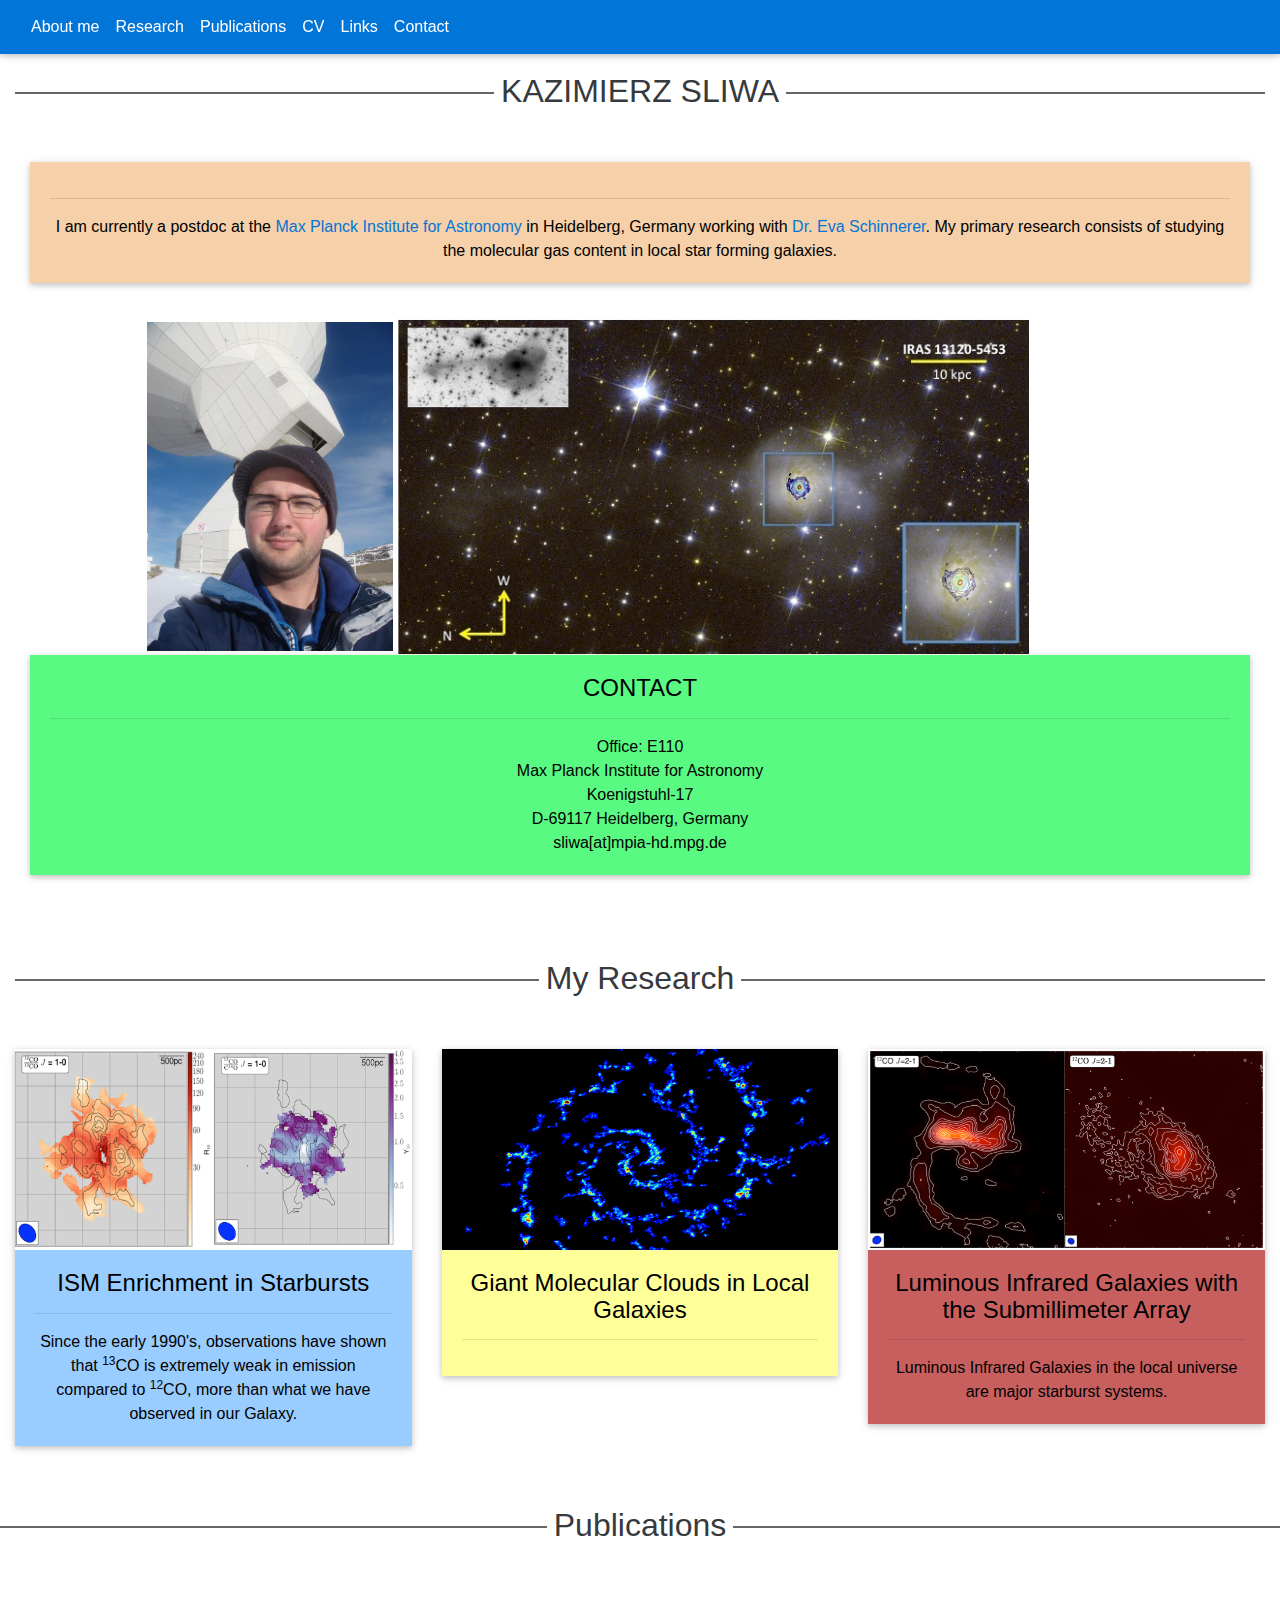
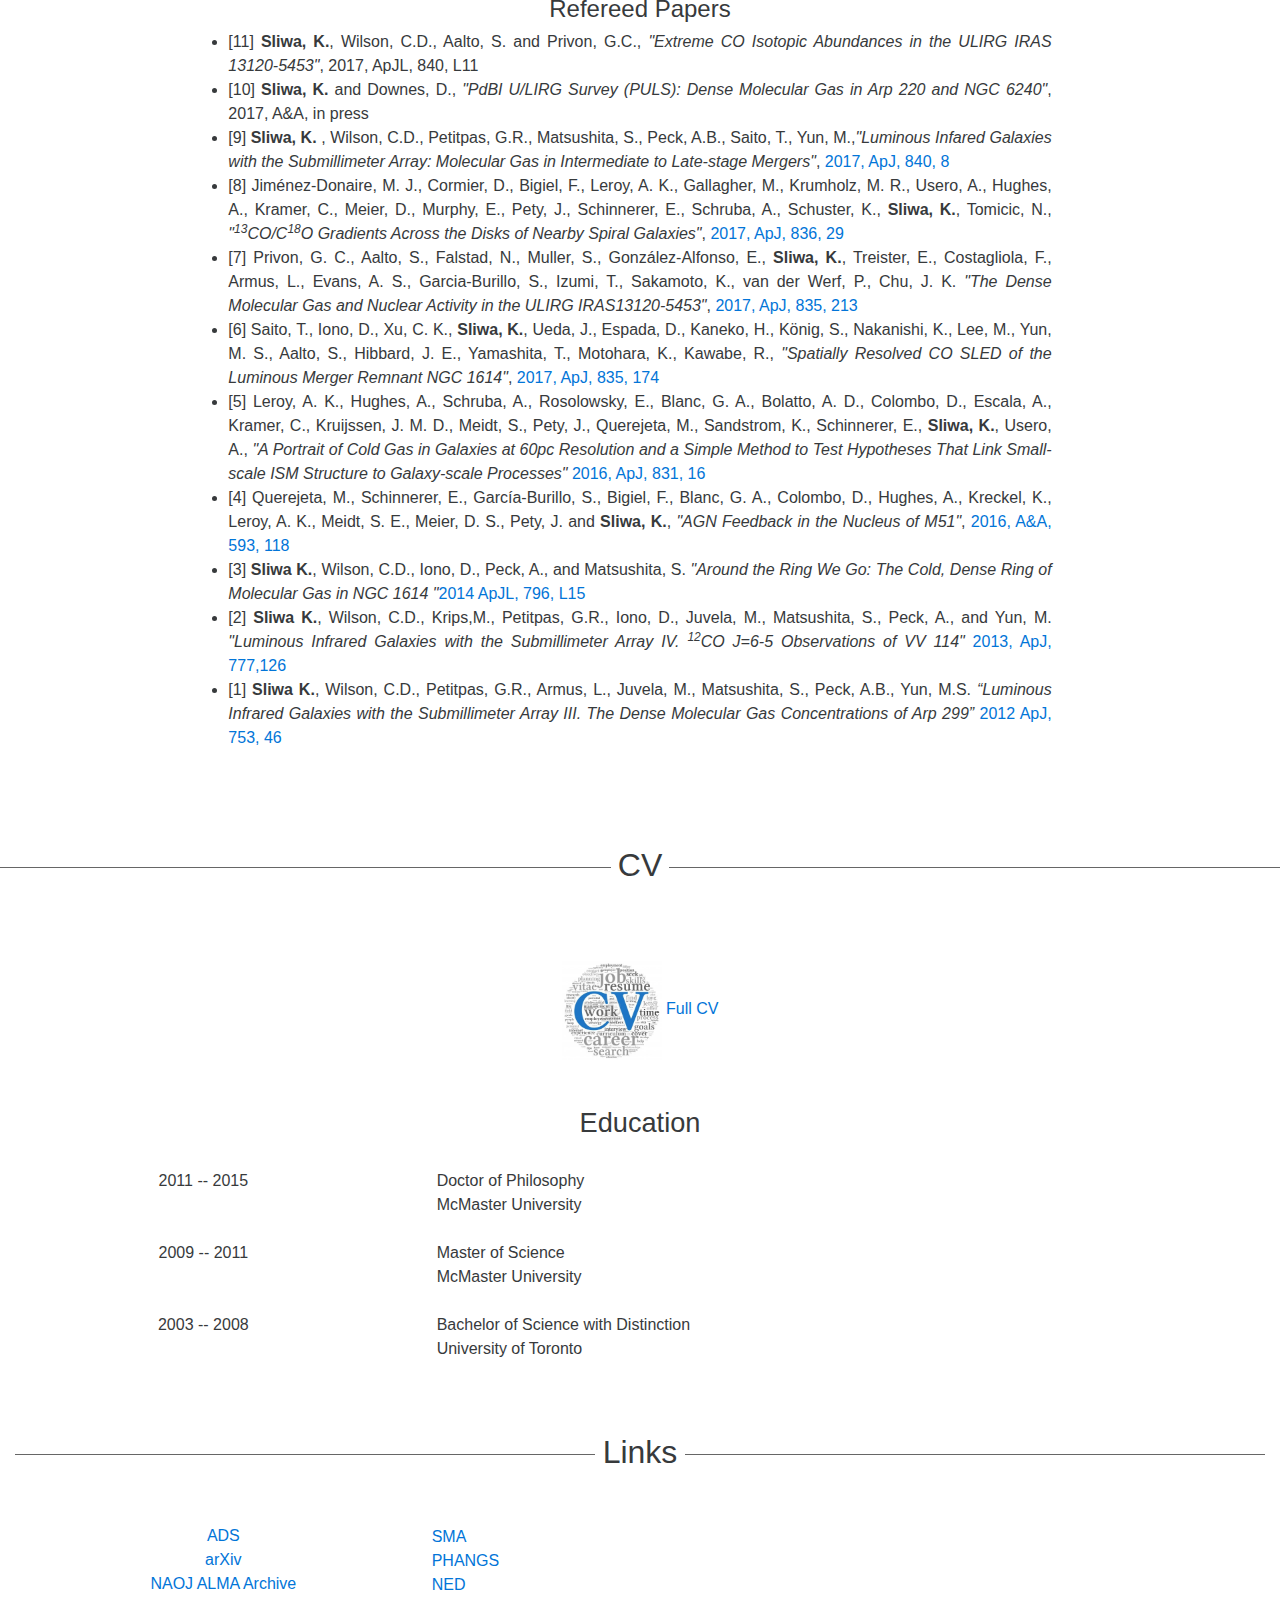
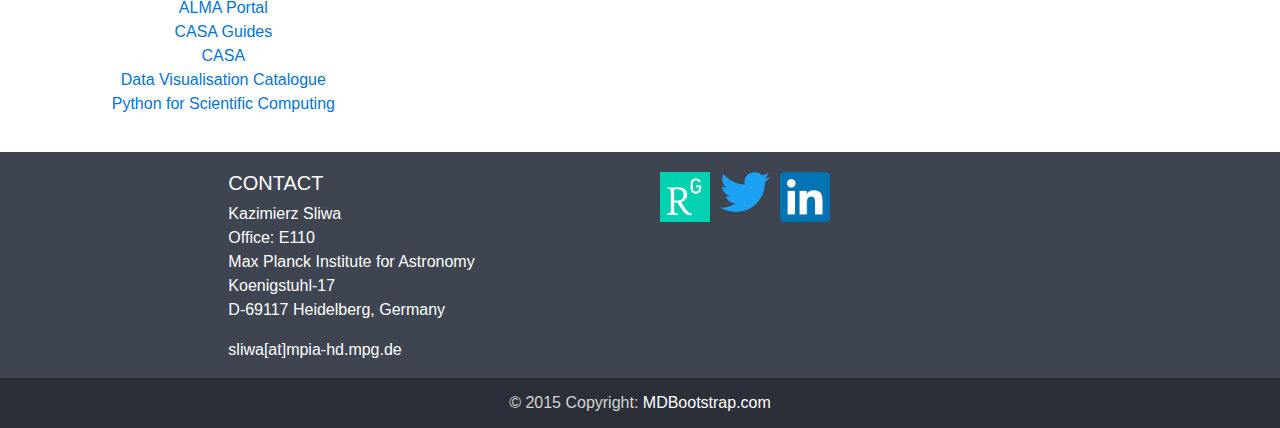
==== commit 3edbf919: "updated website" ====
--- a/index.html
+++ b/index.html
@@ -6,7 +6,7 @@
     <meta http-equiv="x-ua-compatible" content="ie=edge">
     <meta charset="utf-8">
     <meta name="description" content="Kazimierz Sliwa Website" />
-    <meta name="keywords" content="Kaz Sliwa, astronomy, mpia, Kazimierz Sliwa, Sliwa, sliwa, kaz, kazimierz, ULIRGs, LIRG, submillimeter, alma" />
+    <meta name="keywords" content="Kaz Sliwa, astronomy, mpia, Kazimierz Sliwa, Sliwa, sliwa, kaz, kazimierz, ULIRGs, LIRG, submillimeter, alma, 13co, c18o, carbon monoxide, co" />
     <meta name="robots" content="nofollow" />
     <meta http-equiv="author" content="Kazimierz Sliwa" />
     <meta http-equiv="pragma" content="no-cache" />
@@ -86,51 +86,110 @@
   	 <br>
 <div class="container-fluid">
     <div class="divider-new ">
-        <h2 class="h2-responsive">Kazimierz Sliwa</h2>
-    </div>
+        <h2 class="h2-responsive">KAZIMIERZ SLIWA</h2>
+    </div>
+
+
+<div class="col-md-12">
+
+<!--Card-->
+<div class="card hoverable" style="background-color: #F5D0A9">
+    <!--<a href="./other_html/gmcs.html">-->
+    <!--Card image-->
+    <div class="view overlay hm-white-slight">
+        <!--<img src="website_files/m74-almaco21.png" class="img-fluid" alt="">-->
+
+            <div class="mask waves-effect waves-light"></div>
+
+    </div>
+    <!--/.Card image-->
+
+    <!--Card content-->
+    <div class="card-block text-xs-center">
+        <!--Title-->
+        <!--<h4 class="card-title" style="color: black">Giant Molecular Clouds in Local Galaxies</h4>-->
+        <hr>
+        <!--Text-->
+        <p class="card-text" style="color: black">
+         I am currently a postdoc at the <a href="http://www.mpia.de/en" target="_blank">Max Planck Institute for Astronomy</a> in Heidelberg, Germany working with <a href="http://www.mpia.de/homes/schinner/Eva_Schinnerer/Welcome.html" target="_blank">Dr. Eva Schinnerer</a>. 
+        
+        My primary research consists of studying the molecular gas content in local star forming galaxies. </p>
+    </div>
+    <!--/.Card content-->
+
+</div><br>
+
+
 
     <!--Section: About-->
-<div class="col-md-2">
+<div class="col-md-1">
 </div>
-      <div class="col-md-4">
-	       <img src="./website_files/me_iram30m.jpg" align="center" width="60%" > </div>
-	        <div class="col-md-4 text-center">
-             CONTACT
-            <br> Office: E110
-		    <br>Max Planck Institute for Astronomy
-		    <br>Koenigstuhl-17 
-		    <br> D-69117 Heidelberg, Germany
-            <p>sliwa[at]mpia-hd.mpg.de</p>
-
-      </div>
+      <div class="col-md-10">
+	       <img src="./website_files/me_iram30m.jpg" align="center" width="25%" > 
+           <img src="./website_files/iras13120hst.jpg" align="center" width="64%" > </div>
+
 
       </div>
   
-      <br>
-<div class="container-fluid">
-<div class="col-md-1">
+      <br><br>
+<!--<div class="container-fluid">-->
+
+
+
+
+        <!--<div class="row" style="background-color:white">-->
+
+  
+            <!--First columnn-->
+<div class="col-md-1"></div>
+            <!--Second columnn-->
+            <div class="col-md-12">
+
+            <!--Card-->
+            <div class="card hoverable" style="background-color: #58FA82">
+                <!--<a href="./other_html/nucleo.html">-->
+            
+                <div class="view overlay hm-white-slight">
+                    <!--<img src="website_files/contact.png" class="img-fluid" alt="">-->
+
+                        <div class="mask waves-effect waves-light"></div>
+
+                </div>
+                <!--/.Card image-->
+
+                <!--Card content-->
+                <div class="card-block text-xs-center">
+                    <!--Title-->
+                    <h4 class="card-title" style="color: black">CONTACT</h4>
+                    <hr>
+                    <!--Text-->
+
+                    <p class="card-text text-left" style="color: black">  
+                    <!--<img src="website_files/mpia.gif"  alt="" style="float: left" width="25%"">      -->
+            Office: E110
+            <br>Max Planck Institute for Astronomy
+            <br>Koenigstuhl-17 
+            <br> D-69117 Heidelberg, Germany
+            <br>sliwa[at]mpia-hd.mpg.de</br>
+</p>
+                </div>
+            </a>
+            </div>
+
+
+            </div>
+
+
+
+           
+
+<!--/.Card-->
+
 </div>
-      <div class="col-md-10 text-center text-justify">
-
-
-        <p> I am currently a postdoc at the <a href="http://www.mpia.de/en" target="_blank">Max Planck Institute for Astronomy</a> in Heidelberg, Germany working with <a href="http://www.mpia.de/homes/schinner/Eva_Schinnerer/Welcome.html" target="_blank">Dr. Eva Schinnerer</a>. 
-        </p>
-        <p>My primary research consists of studying the molecular gas content of Ultra/Luminous Infrared Galaxies (U/LIRGs) that reside in the local universe. I use high-resolution interferometric data from ALMA, CARMA, SMA and PdBI (now NOEMA) and a non-LTE method to constrain the temperature, volume and column densities of the molecular gas.</p>
-         
-		   <!-- <p> I did my Masters and PhD at <a href="http://www.physics.mcmaster.ca/">McMaster University</a> working with <a href="http://www.physics.mcmaster.ca/~wilson/">Christine Wilson</a>. </p>-->
-
-        </div>
-
-
-      </div>
-      <div class="container-fluid">
-<div class="col-md-4">
-</div>
-      <!--<div class="col-md-6" >
-           <p style="text-align:left"><a href="https://www.researchgate.net/profile/Kazimierz_Sliwa" target="_blank"><img src="./website_files/researchgate.png" width="50px" align="left" hspace="5"></a> <a href="https://twitter.com/KazSliwa" target="_blank"><img src="./website_files/twitter.png" width="50px" align="left" hspace="5"></a>  <a href="https://www.linkedin.com/in/kazimierz-sliwa-875b5870/" target="_blank"><img src="./website_files/linkedin.png" width="50px" align="left" hspace="5"></a>  </p>
-
-      </div>-->
-      </div>
+
+
+
+
     </section>
 
 
@@ -212,7 +271,7 @@
          <!--First columnn-->
             
 
-            <div class="col-md-4 center" >
+           <div class="col-md-4 center" >
 
             <!--Card-->
             <div class="card hoverable" style="background-color: #c85f5f">
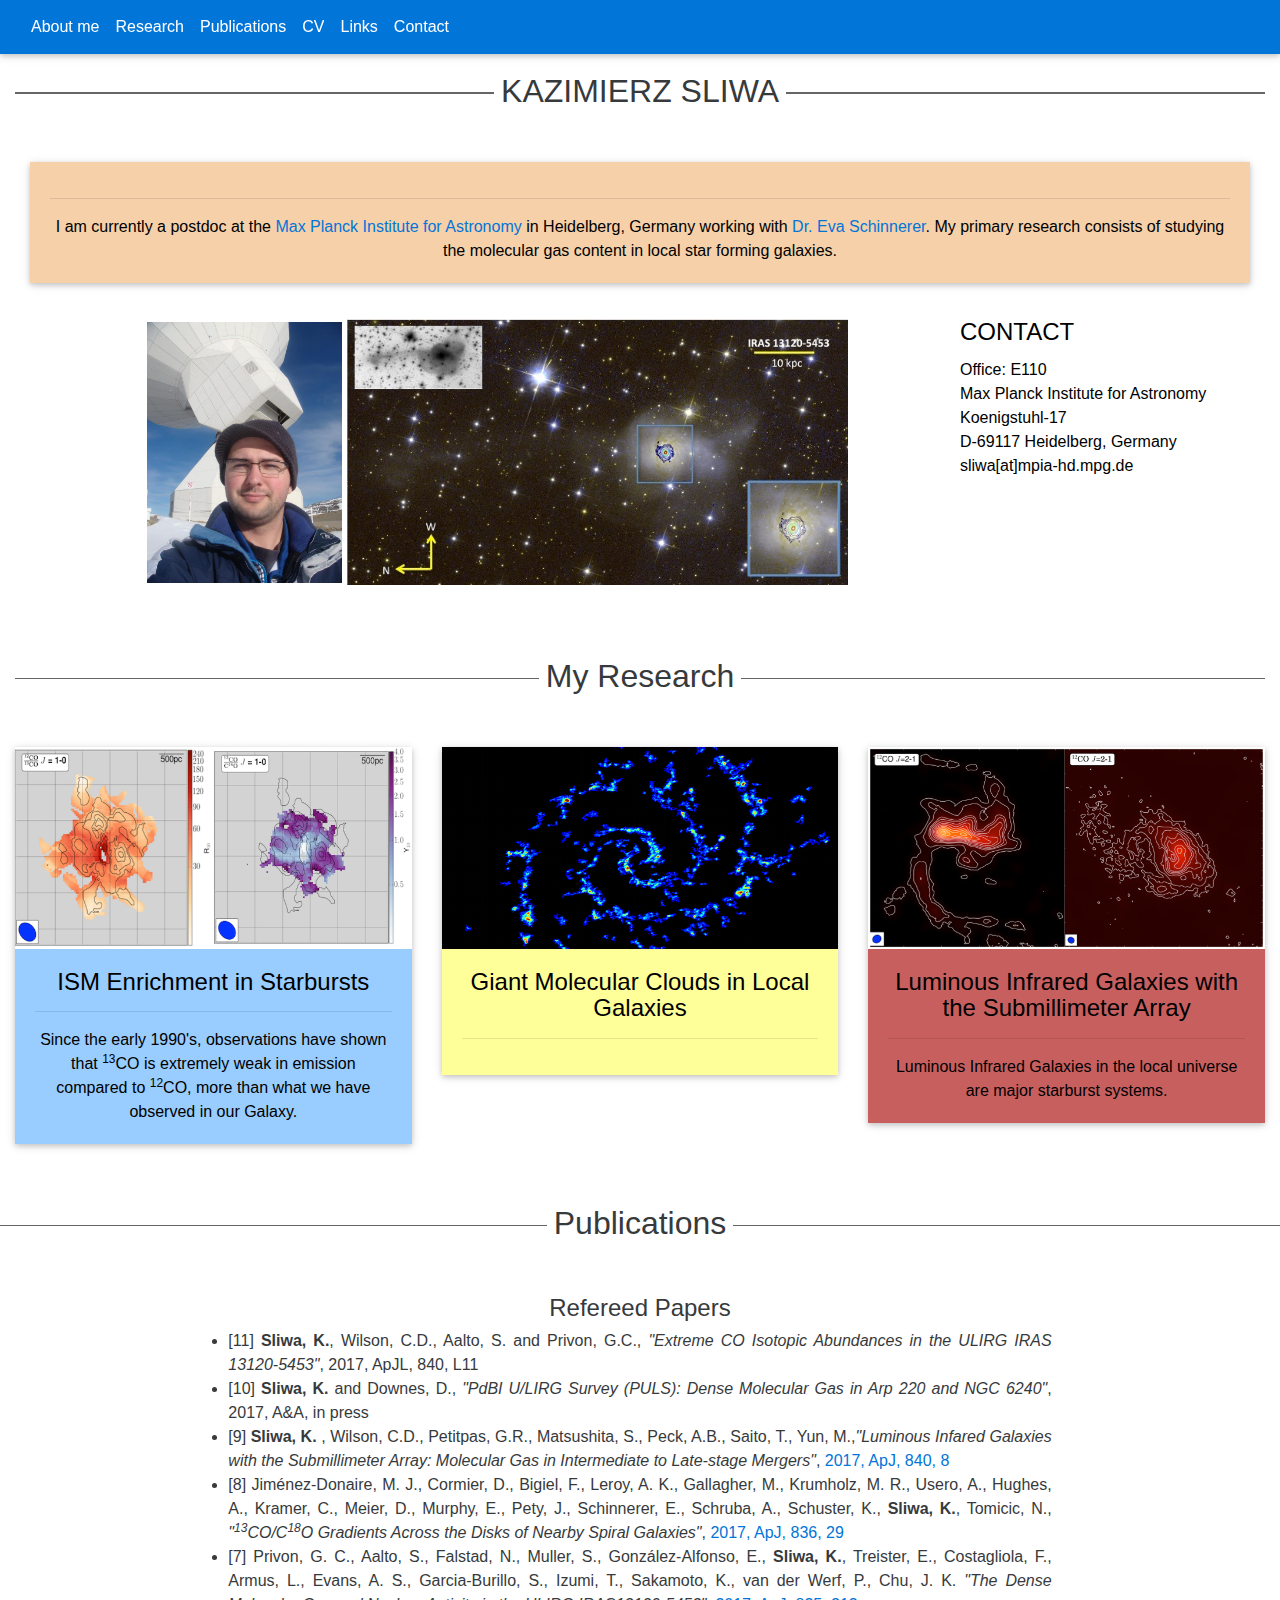
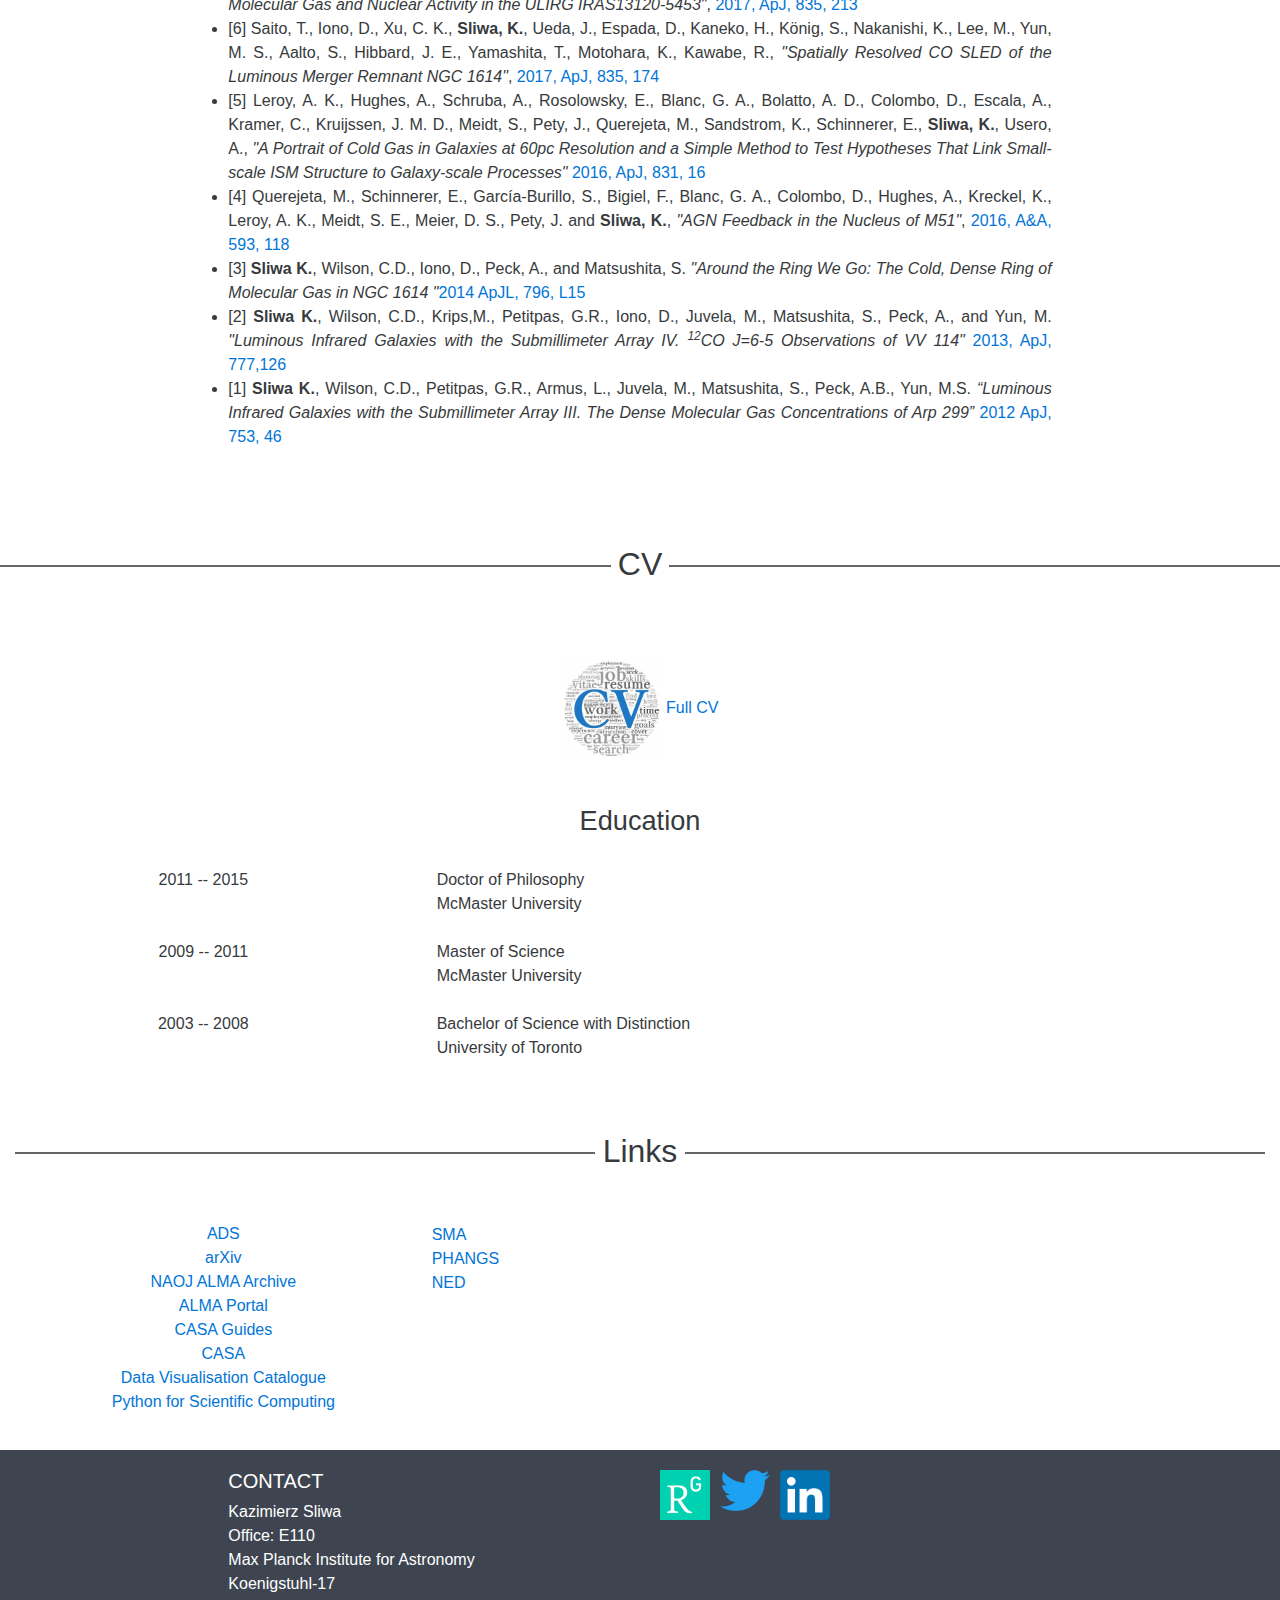
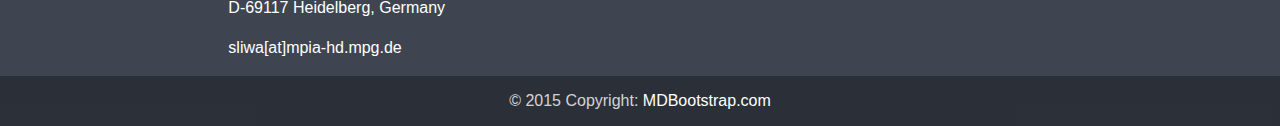
==== commit e5f1134e: "updated website" ====
--- a/index.html
+++ b/index.html
@@ -124,14 +124,12 @@
     <!--Section: About-->
 <div class="col-md-1">
 </div>
-      <div class="col-md-10">
+      <div class="col-md-8">
 	       <img src="./website_files/me_iram30m.jpg" align="center" width="25%" > 
            <img src="./website_files/iras13120hst.jpg" align="center" width="64%" > </div>
 
 
-      </div>
-  
-      <br><br>
+
 <!--<div class="container-fluid">-->
 
 
@@ -141,27 +139,15 @@
 
   
             <!--First columnn-->
-<div class="col-md-1"></div>
+<div class="col-md-3">
             <!--Second columnn-->
-            <div class="col-md-12">
-
-            <!--Card-->
-            <div class="card hoverable" style="background-color: #58FA82">
-                <!--<a href="./other_html/nucleo.html">-->
-            
-                <div class="view overlay hm-white-slight">
-                    <!--<img src="website_files/contact.png" class="img-fluid" alt="">-->
-
-                        <div class="mask waves-effect waves-light"></div>
-
-                </div>
+
                 <!--/.Card image-->
 
                 <!--Card content-->
-                <div class="card-block text-xs-center">
+                
                     <!--Title-->
                     <h4 class="card-title" style="color: black">CONTACT</h4>
-                    <hr>
                     <!--Text-->
 
                     <p class="card-text text-left" style="color: black">  
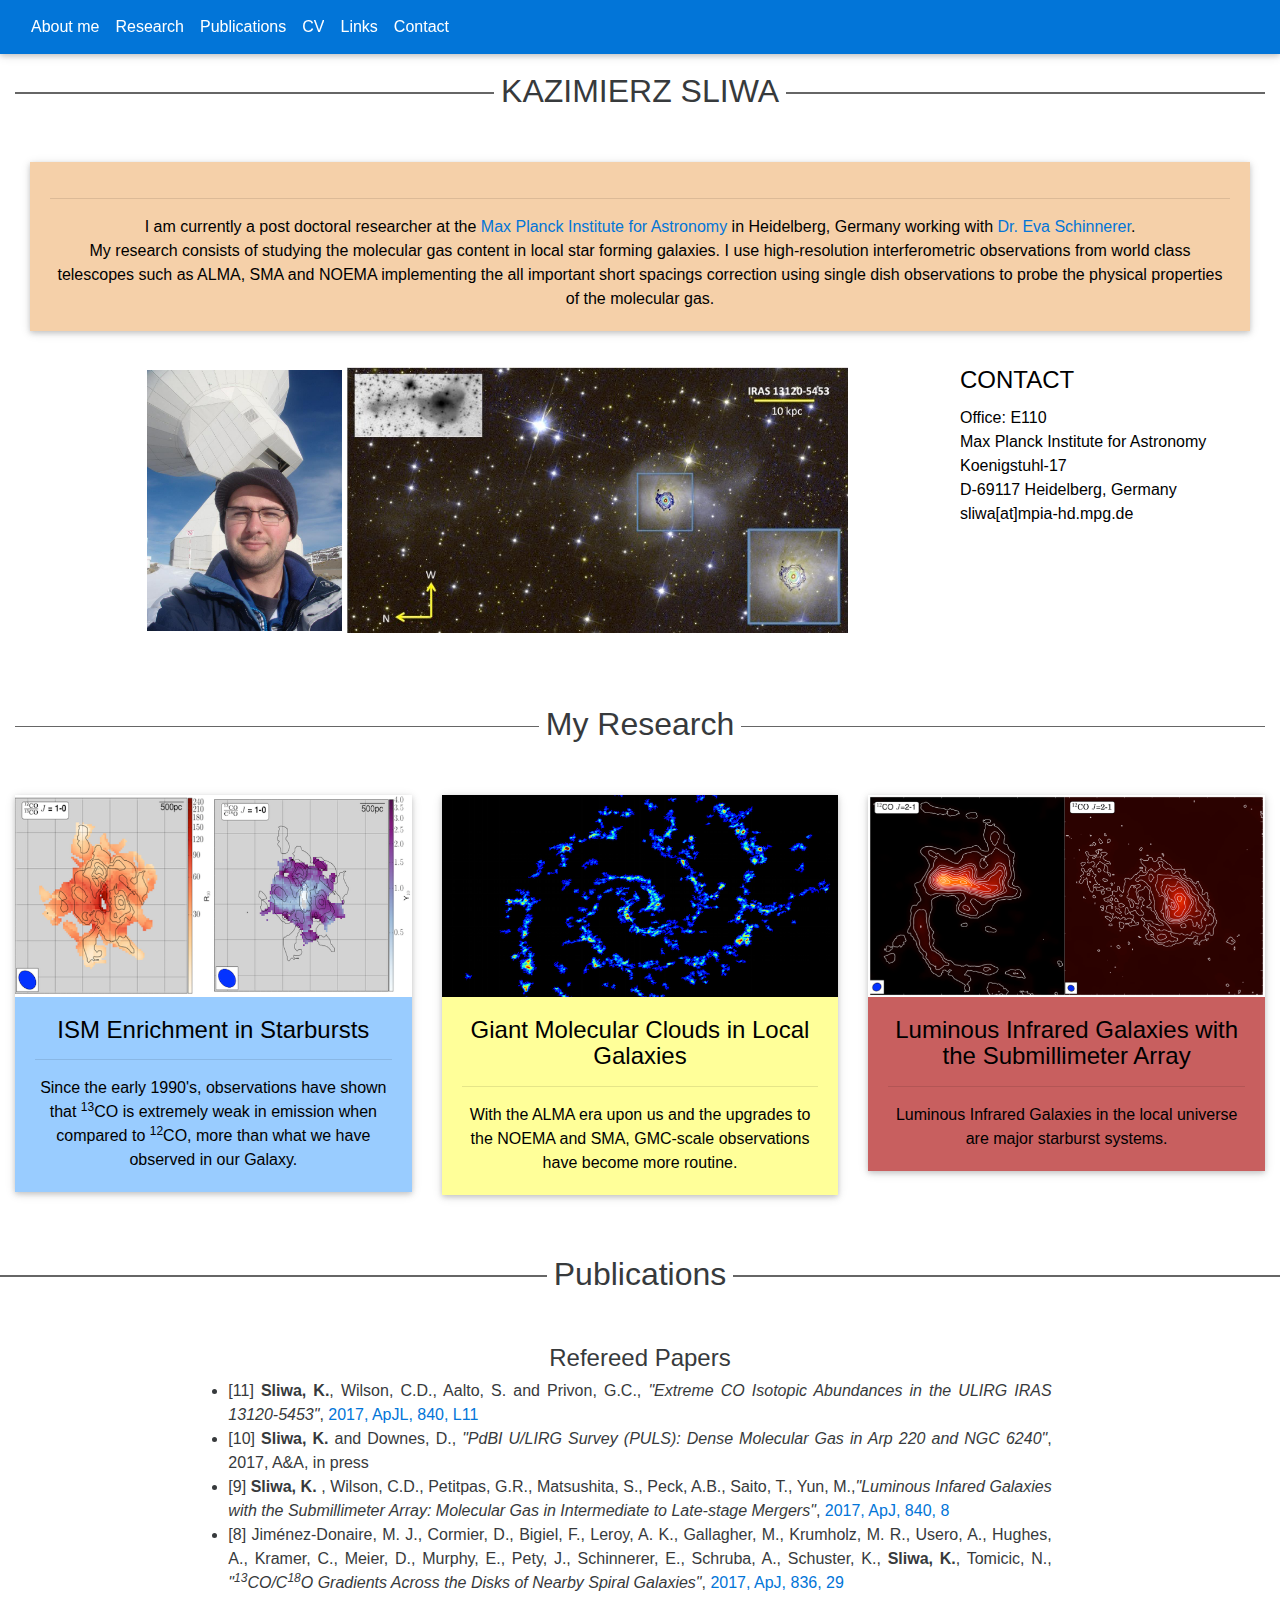
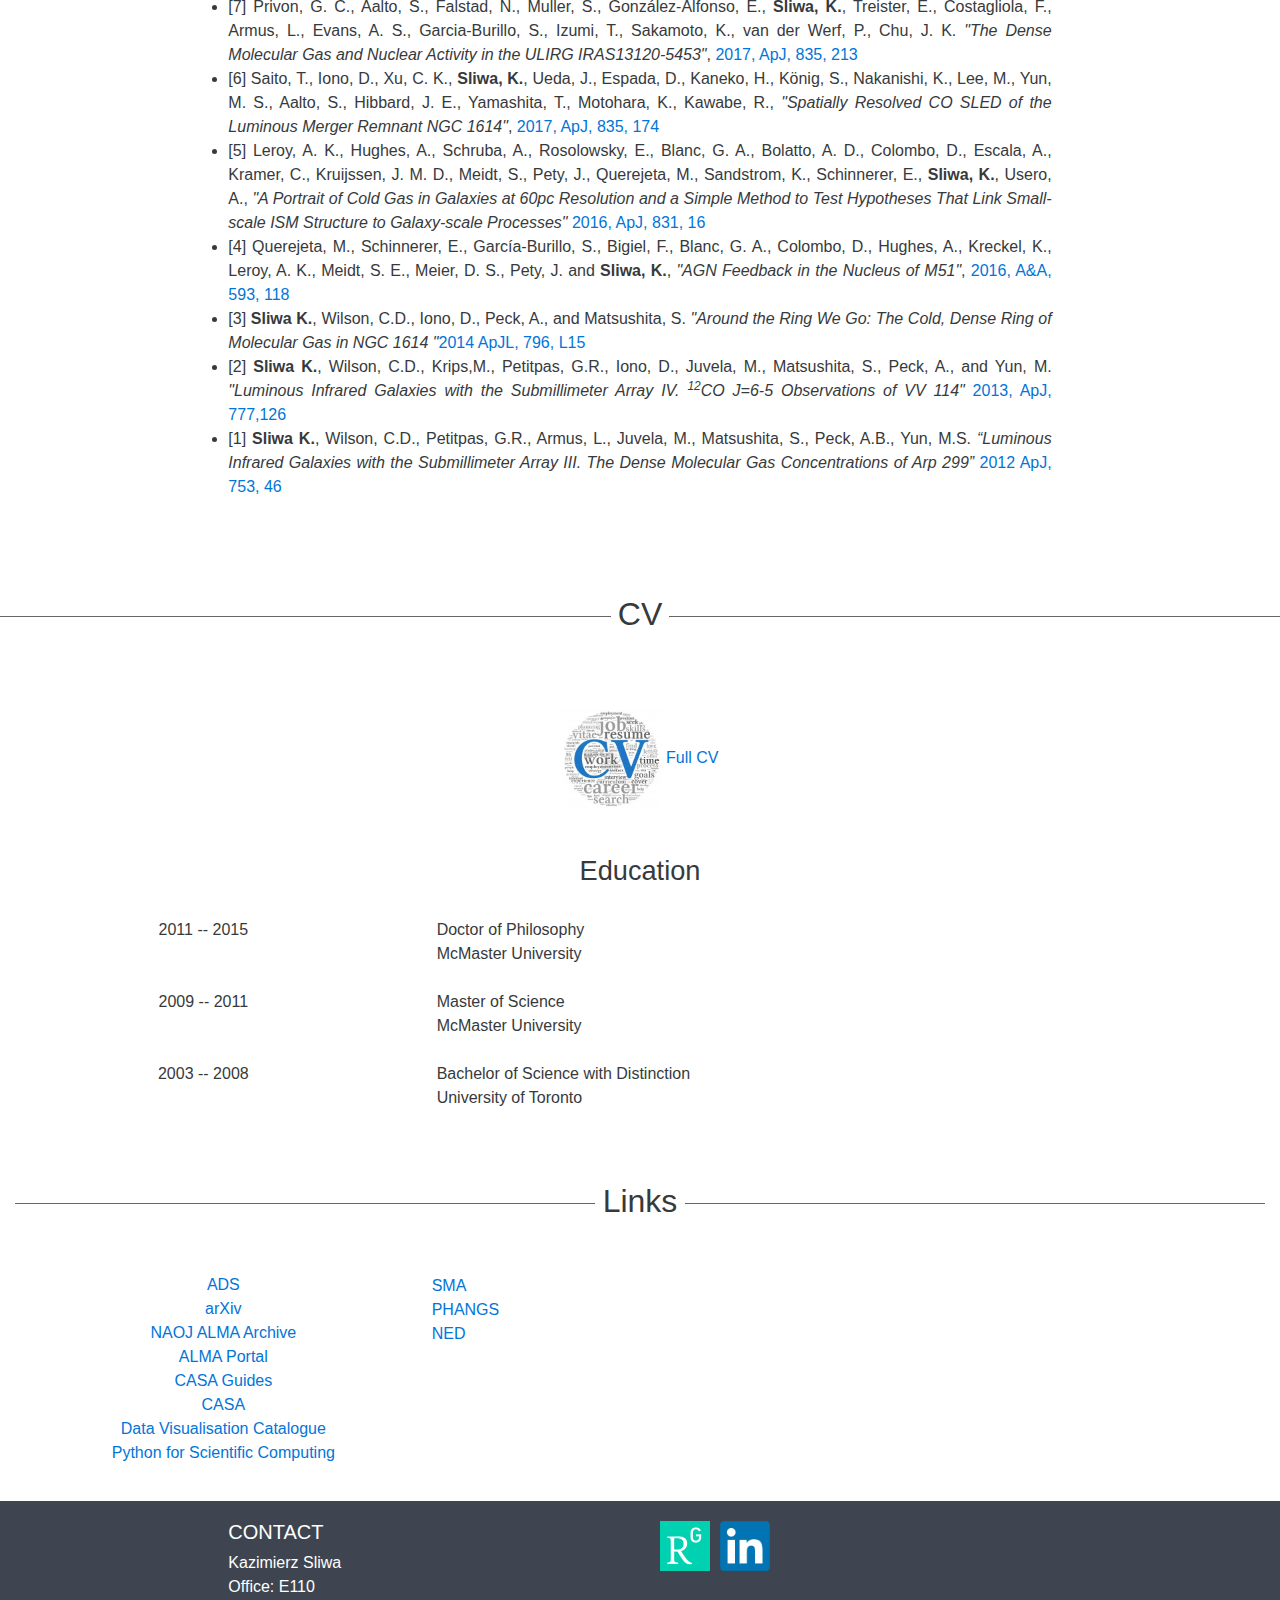
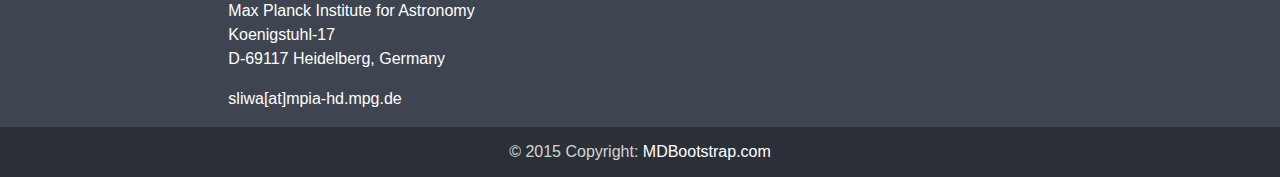
==== commit 1cbfd281: "updated intro" ====
--- a/index.html
+++ b/index.html
@@ -111,9 +111,9 @@
         <hr>
         <!--Text-->
         <p class="card-text" style="color: black">
-         I am currently a postdoc at the <a href="http://www.mpia.de/en" target="_blank">Max Planck Institute for Astronomy</a> in Heidelberg, Germany working with <a href="http://www.mpia.de/homes/schinner/Eva_Schinnerer/Welcome.html" target="_blank">Dr. Eva Schinnerer</a>. 
-        
-        My primary research consists of studying the molecular gas content in local star forming galaxies. </p>
+         I am currently a post doctoral researcher at the <a href="http://www.mpia.de/en" target="_blank">Max Planck Institute for Astronomy</a> in Heidelberg, Germany working with <a href="http://www.mpia.de/homes/schinner/Eva_Schinnerer/Welcome.html" target="_blank">Dr. Eva Schinnerer</a>. 
+        <br>
+        My research consists of studying the molecular gas content in local star forming galaxies. I use high-resolution interferometric observations from world class telescopes such as ALMA, SMA and NOEMA implementing the all important short spacings correction using single dish observations to probe the physical properties of the molecular gas. </p>
     </div>
     <!--/.Card content-->
 
@@ -213,7 +213,7 @@
                     <h4 class="card-title" style="color: black">ISM Enrichment in Starbursts</h4>
                     <hr>
                     <!--Text-->
-                    <p class="card-text" style="color: black"> Since the early 1990's, observations have shown that <sup>13</sup>CO is extremely weak in emission compared to <sup>12</sup>CO, more than what we have observed in our Galaxy.</p>
+                    <p class="card-text" style="color: black"> Since the early 1990's, observations have shown that <sup>13</sup>CO is extremely weak in emission when compared to <sup>12</sup>CO, more than what we have observed in our Galaxy.</p>
                 </div>
             </a>
             </div>
@@ -244,7 +244,7 @@
         <h4 class="card-title" style="color: black">Giant Molecular Clouds in Local Galaxies</h4>
         <hr>
         <!--Text-->
-        <p class="card-text" style="color: black"></p>
+        <p class="card-text" style="color: black"> With the ALMA era upon us and the upgrades to the NOEMA and SMA, GMC-scale observations have become more routine.</p>
     </div>
     <!--/.Card content-->
 </a>
@@ -313,7 +313,7 @@
     </div>
 
     <div class="col-md-8 col-xs-8">
-    <li>[11] <b>Sliwa, K.</b>, Wilson, C.D., Aalto, S. and Privon, G.C., <i>"Extreme CO Isotopic Abundances in the ULIRG IRAS 13120-5453"</i>, 2017, ApJL, 840, L11</li>
+    <li>[11] <b>Sliwa, K.</b>, Wilson, C.D., Aalto, S. and Privon, G.C., <i>"Extreme CO Isotopic Abundances in the ULIRG IRAS 13120-5453"</i>,<a href="http://adsabs.harvard.edu/abs/2017ApJ...840L..11S"> 2017, ApJL, 840, L11</a></li>
     <li>[10] <b>Sliwa, K.</b> and Downes, D., <i>"PdBI U/LIRG Survey (PULS): Dense Molecular Gas in Arp 220 and NGC 6240"</i>, 2017, A&ampA, in press</li>
     <li>[9] <b>Sliwa, K.</b> , Wilson, C.D., Petitpas, G.R., Matsushita, S., Peck, A.B., Saito, T., Yun, M.,<i>"Luminous Infared Galaxies with the Submillimeter Array: Molecular Gas in Intermediate to Late-stage Mergers"</i>, <a href="http://adsabs.harvard.edu/abs/2017ApJ...840....8S" target="_blank">2017, ApJ, 840, 8</a></li>
     <li>[8] Jiménez-Donaire, M. J., Cormier, D., Bigiel, F., Leroy, A. K., Gallagher, M., Krumholz, M. R., Usero, A., Hughes, A., Kramer, C., Meier, D., Murphy, E., Pety, J., Schinnerer, E., Schruba, A., Schuster, K., <b>Sliwa, K.</b>, Tomicic, N., <i>"<sup>13</sup>CO/C<sup>18</sup>O Gradients Across the Disks of Nearby Spiral Galaxies"</i>, <a href="http://adsabs.harvard.edu/abs/2017ApJ...836L..29J" target="_blank">2017, ApJ, 836, 29</a></li>
@@ -458,7 +458,7 @@
             </div>
             <!--/.First column-->
 <div class="col-md-6">
-           <p style="text-align:left"><a href="https://www.researchgate.net/profile/Kazimierz_Sliwa" target="_blank"><img src="./website_files/researchgate.png" width="50px" align="left" hspace="5"></a> <a href="https://twitter.com/KazSliwa" target="_blank"><img src="./website_files/twitter.png" width="50px" align="left" hspace="5"></a>  <a href="https://www.linkedin.com/in/kazimierz-sliwa-875b5870/" target="_blank"><img src="./website_files/linkedin.png" width="50px" align="left" hspace="5"></a>  </p>
+           <p style="text-align:left"><a href="https://www.researchgate.net/profile/Kazimierz_Sliwa" target="_blank"><img src="./website_files/researchgate.png" width="50px" align="left" hspace="5"></a> <!--<a href="https://twitter.com/KazSliwa" target="_blank"><img src="./website_files/twitter.png" width="50px" align="left" hspace="5"></a>-->  <a href="https://www.linkedin.com/in/kazimierz-sliwa-875b5870/" target="_blank"><img src="./website_files/linkedin.png" width="50px" align="left" hspace="5"></a>  </p>
 
       </div>
             <!--Second column-->
